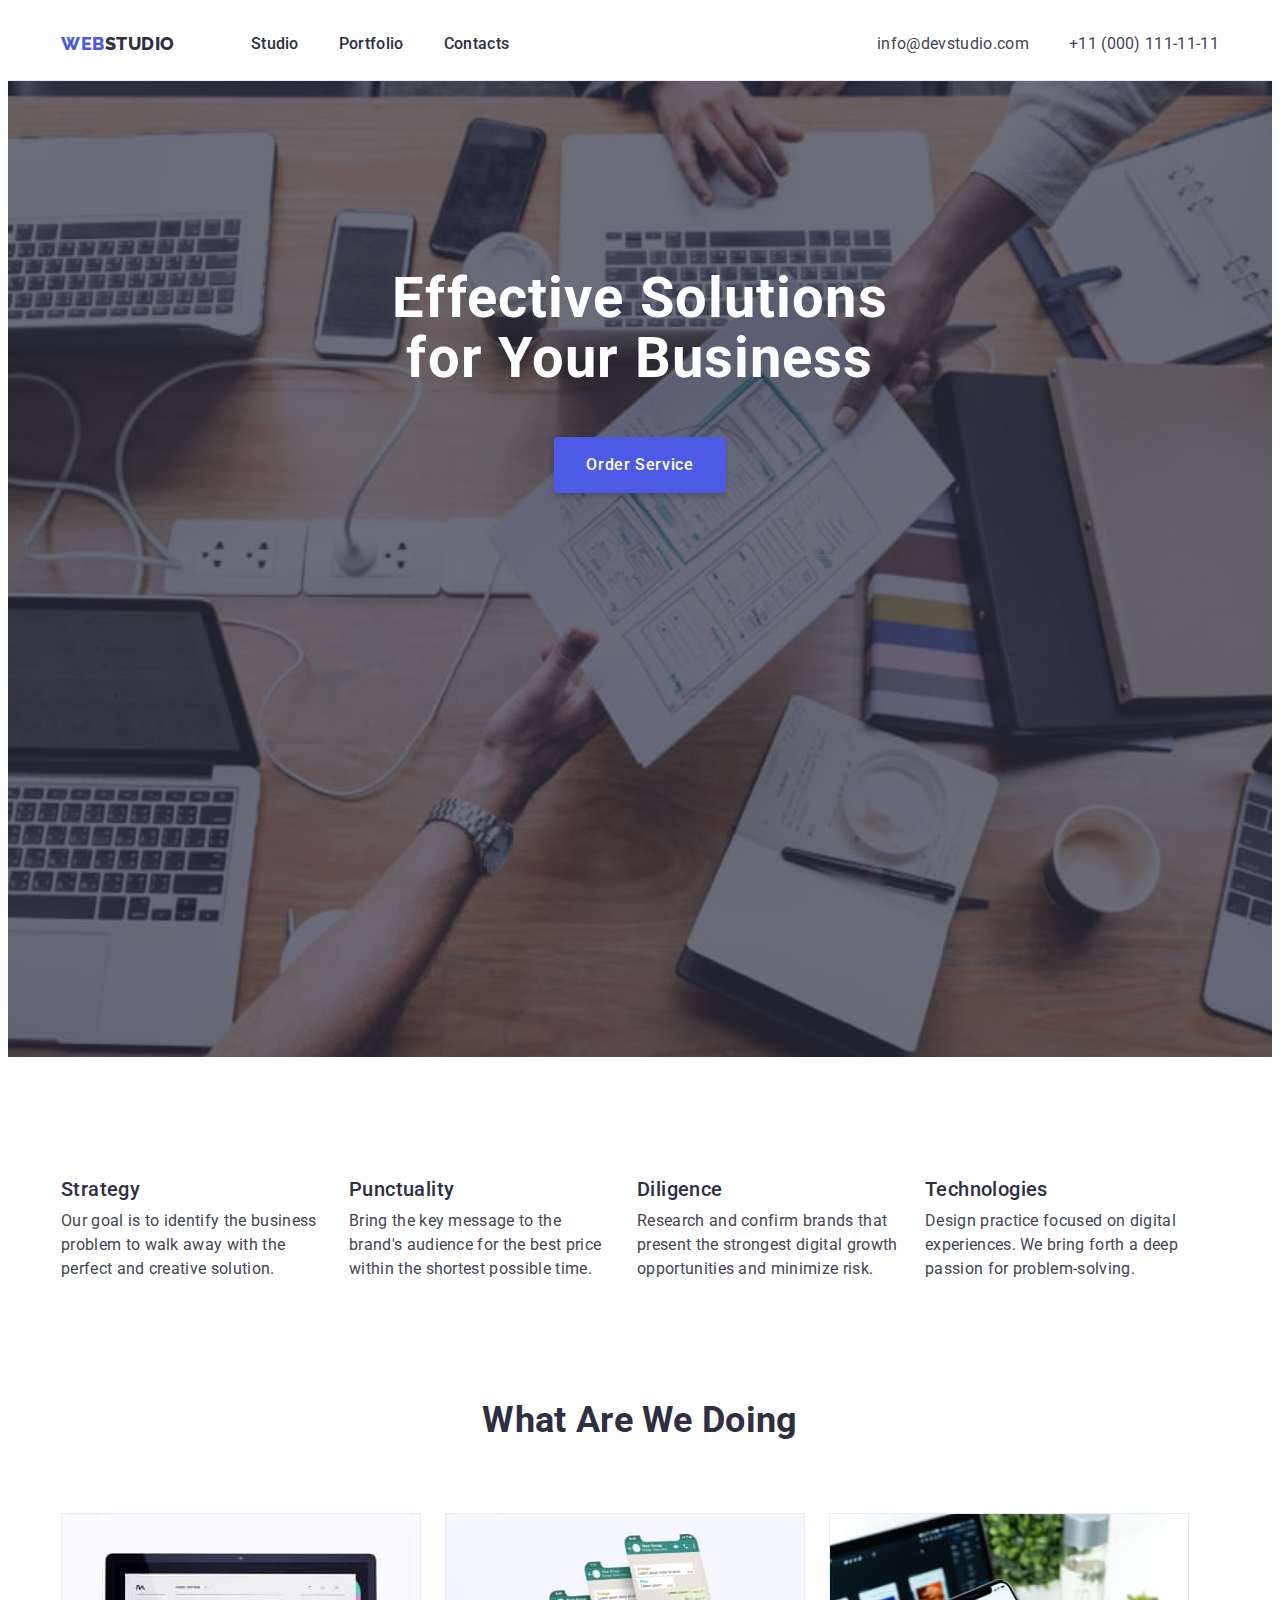
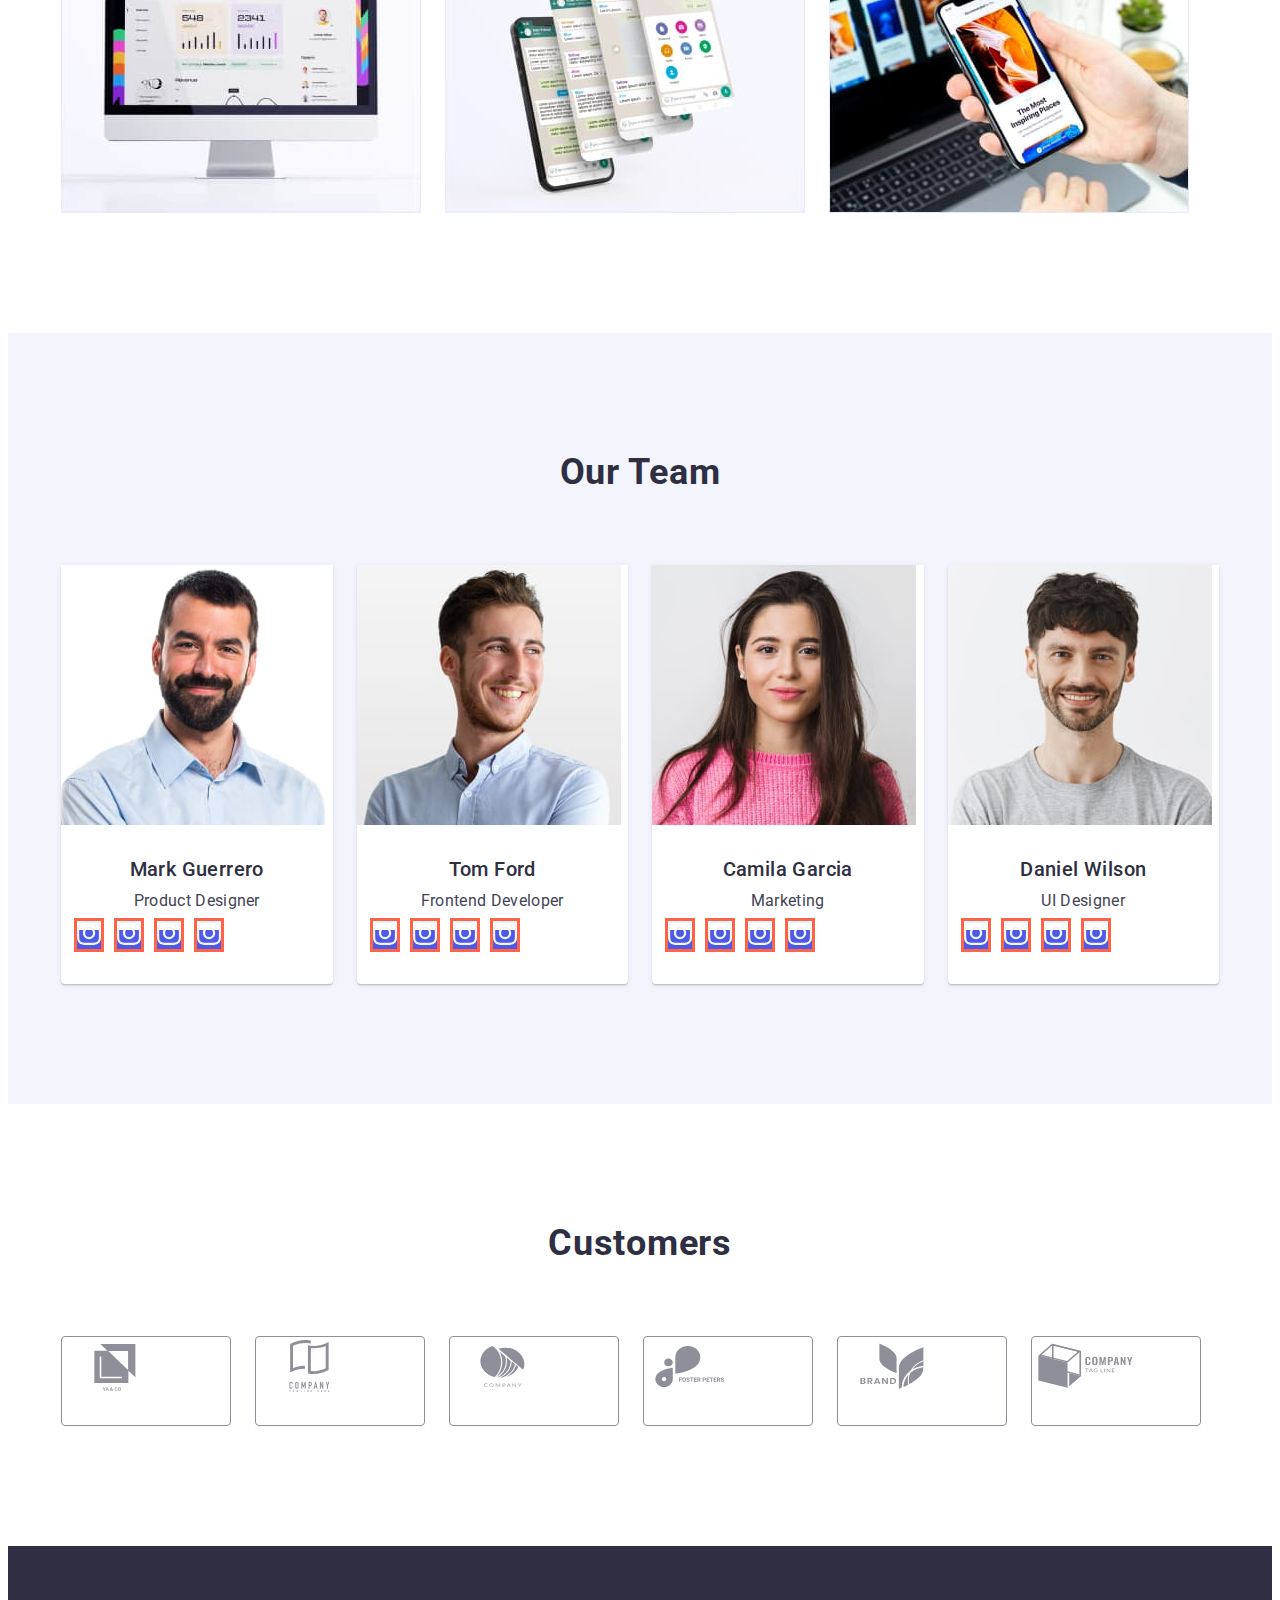
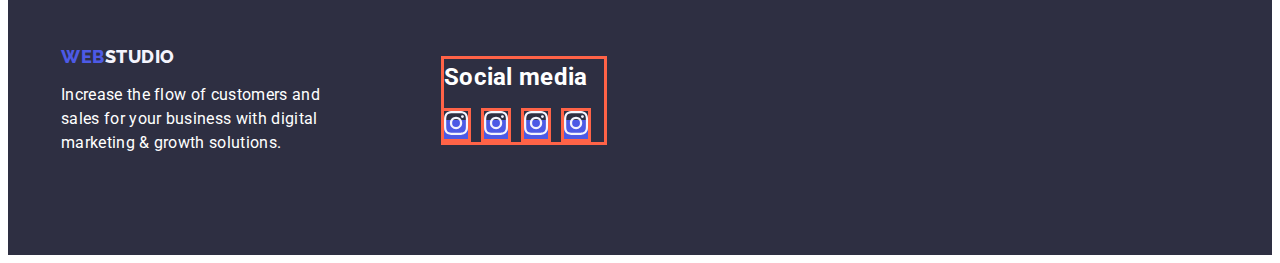
==== index.html @ b865b8b3 "customers section" ====
<!DOCTYPE html>
<html lang="en">

<head>
    <meta charset="UTF-8">
    <meta http-equiv="X-UA-Compatible" content="IE=edge">
    <meta name="viewport" content="width=device-width, initial-scale=1.0">
    <title>Document</title>
    <link href="https://fonts.googleapis.com" rel="preconnect" />
    <link href="https://fonts.gstatic.com" rel="preconnect" crossorigin />
    <link href="https://fonts.googleapis.com/css2?family=Raleway:wght@800&family=Roboto:wght@400;500;700&display=swap"
        rel="stylesheet" />
<link rel="stylesheet" href="https://cdnjs.cloudflare.com/ajax/libs/modern-normalize/1.1.0/modern-normalize.min.css"
    integrity="sha512-wpPYUAdjBVSE4KJnH1VR1HeZfpl1ub8YT/NKx4PuQ5NmX2tKuGu6U/JRp5y+Y8XG2tV+wKQpNHVUX03MfMFn9Q=="
    crossorigin="anonymous" referrerpolicy="no-referrer"/>
    <link rel="stylesheet" href="./css/styles.css">
</head>

<body>
    <!-- header -->
<header class="header">
       <div class="nav-container container">
        <nav class="header-nav">
        <a class="header-logo link" href="./index.html">Web<span class="header-logo-part">Studio</span></a>
    
        <ul class="list main-nav">
            <li class="main-nav-item"><a class="nav-item link" href="./index.html">Studio</a></li>
            <li class="main-nav-item"><a class="nav-item link" href="./portfolio.html">Portfolio</a></li>
            <li class="main-nav-item"><a class="nav-item link" href="">Contacts</a></li>
        </ul>
    </nav>
    <address class="contacts">
        <ul class="contacts-list list">
            <li class="contact-item"><a class="contacts-link link" href="mailto:info@devstudio.com">info@devstudio.com</a></li>
            <li class="contact-item"><a class="contacts-link link" href="tel:+110001111111">+11 (000) 111-11-11</a></li>
        </ul>
    </address>
    </div>
</header>
    <main>
        <!-- Hero section -->
        <section class="hero">
            <div class="container overlay">
                    <h1 class="hero-title">Effective Solutions for Your Business</h1>
                <button class="hero-btn" type="button">Order Service</button>
            </div>   
        </section>
        <!-- About us section -->
        <section class="info">
            <div class="container">
                <h2 class="hidden-title" hidden>About us</h2>
            <ul class="info-list list">
                <li class="info-item">
                    <h3 class="info-title">Strategy</h3>
                    <p class="info-text">Our goal is to identify the business problem to walk away with the perfect and creative
                        solution.
                    </p>
                </li>
                <li class="info-item">
                    <h3 class="info-title">Punctuality</h3>
                    <p class="info-text">Bring the key message to the brand's audience for the best price within the shortest
                        possible
                        time.</p>
                </li>
                <li class="info-item">
                    <h3 class="info-title">Diligence</h3>
                    <p class="info-text">Research and confirm brands that present the strongest digital growth opportunities and
                        minimize
                        risk.</p>
                </li>
                <li class="info-item">
                    <h3 class="info-title">Technologies</h3>
                    <p class="info-text">Design practice focused on digital experiences. We bring forth a deep passion for
                        problem-solving.</p>
                </li>
            </ul>
        </div>
        </section>
        <!-- Works section -->
        <section class="works">
            <div class="container">
            <h2 class="works-title">What are we doing</h2>
            <ul class="works-list list">
                <li class="works-img">
                    <img class="img" src="./images/photo1.jpg" alt="computer screen" width="360">
                </li>
                <li class="works-img">
                    <img class="img" src="./images/photo2.jpg" alt="phone screen" width="360">
                </li>
                <li class="works-img">
                    <img class="img" src="./images/photo3.jpg" alt="phone in the hand" width="360">
                </li>
            </ul>
        </div>
        </section>
        <!-- Team section -->
        <section class="team">
            <div class="container">
            <h2 class="team-title">Our Team</h2>
            <ul class="team-list list">
                <li class="team-item">
                        <img class="team-img img" src="./images/mark.jpg" alt="Mark Gurrero" width="264">
                    <div class="team-container"><h3 class="team-list-title">Mark Guerrero</h3>
                    <p class="team-text">Product Designer</p>
                    <ul class="social-list list">
                        <li>
                            <a class="social-media">
                                <svg class="social-media-icon">
                                    <use href="./images/icons.svg#icon-instagram"></use>
                                </svg>
                            </a>
                        </li>
                        <li>
                            <a class="social-media">
                                <svg class="social-media-icon">
                                    <use href="./images/icons.svg#icon-instagram"></use>
                                </svg>
                            </a>
                        </li>
                        <li>
                            <a class="social-media">
                                <svg class="social-media-icon">
                                    <use href="./images/icons.svg#icon-instagram"></use>
                                </svg>
                            </a>
                        </li>
                        <li>
                            <a class="social-media">
                                <svg class="social-media-icon">
                                    <use href="./images/icons.svg#icon-instagram"></use>
                                </svg>
                            </a>
                        </li>
                    
                    </ul>
                </div>
                </li>
                <li class="team-item">
                    <img class="team-img img" src="./images/tom.jpg" alt="Tom Ford" width="264">
                    <div class="team-container">
                        <h3 class="team-list-title">Tom Ford</h3>
                        <p class="team-text">Frontend Developer</p>
                        <ul class="social-list list">
                            <li>
                                <a class="social-media">
                                    <svg class="social-media-icon">
                                        <use href="./images/icons.svg#icon-instagram"></use>
                                    </svg>
                                </a>
                            </li>
                            <li>
                                <a class="social-media">
                                    <svg class="social-media-icon">
                                        <use href="./images/icons.svg#icon-instagram"></use>
                                    </svg>
                                </a>
                            </li>
                            <li>
                                <a class="social-media">
                                    <svg class="social-media-icon">
                                        <use href="./images/icons.svg#icon-instagram"></use>
                                    </svg>
                                </a>
                            </li>
                            <li>
                                <a class="social-media">
                                    <svg class="social-media-icon">
                                        <use href="./images/icons.svg#icon-instagram"></use>
                                    </svg>
                                </a>
                            </li>
                        
                        </ul>
                    </div>
                </li>
                <li class="team-item">
                    <img class="team-img img" src="./images/camila.jpg" alt="Camila Garcia" width="264">
                    <div class="team-container">
                        <h3 class="team-list-title">Camila Garcia</h3>
                        <p class="team-text">Marketing</p>
                    <ul class="social-list list">
                        <li>
                            <a class="social-media">
                                <svg class="social-media-icon">
                                    <use href="./images/icons.svg#icon-instagram"></use>
                                </svg>
                            </a>
                        </li>
                        <li>
                            <a class="social-media">
                                <svg class="social-media-icon">
                                    <use href="./images/icons.svg#icon-instagram"></use>
                                </svg>
                            </a>
                        </li>
                        <li>
                            <a class="social-media">
                                <svg class="social-media-icon">
                                    <use href="./images/icons.svg#icon-instagram"></use>
                                </svg>
                            </a>
                        </li>
                        <li>
                            <a class="social-media">
                                <svg class="social-media-icon">
                                    <use href="./images/icons.svg#icon-instagram"></use>
                                </svg>
                            </a>
                        </li>
                    
                    </ul>
                    </div>
                </li>
                <li class="team-item">
                    <img class="team-img img" src="./images/daniel.jpg" alt="Daniel Wilson" width="264">
                    <div class="team-container">
                        <h3 class="team-list-title">Daniel Wilson</h3>
                        <p class="team-text">UI Designer</p>
                        <ul class="social-list list">
                        <li>
                            <a class="social-media">
                                <svg class="social-media-icon">
                                    <use href="./images/icons.svg#icon-instagram"></use>
                                </svg>
                            </a>
                        </li>
                        <li>
                            <a class="social-media">
                                <svg class="social-media-icon">
                                    <use href="./images/icons.svg#icon-instagram"></use>
                                </svg>
                            </a>
                        </li>
                        <li>
                            <a class="social-media">
                                <svg class="social-media-icon">
                                    <use href="./images/icons.svg#icon-instagram"></use>
                                </svg>
                            </a>
                        </li>
                        <li>
                            <a class="social-media">
                                <svg class="social-media-icon">
                                    <use href="./images/icons.svg#icon-instagram"></use>
                                </svg>
                            </a>
                        </li>
                    
                    </ul>
                    </div>

                </li>
            </ul>
        </div>
        </section>
        <!-- Customers section -->
        <section>
            <div class="customers-container container">
                <h2 class="customers-title">Customers</h2>
                <ul class="customers list">
                    <li>
                        <a href="" class="customers-link">
                            <svg class="customers-icon">
                                <use href="./images/icons.svg#logo"></use>
                            </svg>
                        </a>
                    </li>
                    <li>
                        <a href="" class="customers-link">
                            <svg class="customers-icon">
                                <use href="./images/icons.svg#logo-one"></use>
                            </svg>
                        </a>
                    </li>
                    <li>
                        <a href="" class="customers-link">
                            <svg class="customers-icon">
                                <use href="./images/icons.svg#logo-two"></use>
                            </svg>
                        </a>
                    </li>
                    <li>
                        <a href="" class="customers-link">
                            <svg class="customers-icon">
                                <use href="./images/icons.svg#logo-three"></use>
                            </svg>
                        </a>
                    </li>
                    <li>
                        <a href="" class="customers-link">
                            <svg class="customers-icon">
                                <use href="./images/icons.svg#logo-four"></use>
                            </svg>
                        </a>
                    </li>
                    <li>
                        <a href="" class="customers-link last">
                            <svg class="customers-icon">
                                <use href="./images/icons.svg#logo-five"></use>
                            </svg>
                        </a>
                    </li>
                </ul>
            </div>
        </section>
    </main>
    <!-- Footer section -->
    <footer class="footnote">
        <div class="footer-container container">
            <div><a class="footer-logo link" href="./index.html">Web<span class="footer-logo-part">Studio</span></a>
            <p class="footnote-text">Increase the flow of customers and sales for your business with digital marketing &
                growth solutions.</p></div>
        <div class="xxx"><h2 class="media">Social media</h2>
        <ul class="social-list list">
            <li>
                <a class="social-media">
                    <svg class="social-media-icon">
                        <use href="./images/icons.svg#icon-instagram"></use>
                    </svg>
                </a>
            </li>
            <li>
                <a class="social-media">
                    <svg class="social-media-icon">
                        <use href="./images/icons.svg#icon-instagram"></use>
                    </svg>
                </a>
            </li>
            <li>
                <a class="social-media">
                    <svg class="social-media-icon">
                        <use href="./images/icons.svg#icon-instagram"></use>
                    </svg>
                </a>
            </li>
            <li>
                <a class="social-media">
                    <svg class="social-media-icon">
                        <use href="./images/icons.svg#icon-instagram"></use>
                    </svg>
                </a>
            </li>
        
        </ul></div>
        </div>
    </footer>
</body>

</html>
---- css/styles.css ----
:root {
    --background-color:#FFFFFF;
    --title-text-color:#2E2F42;
    --primary-text-color:#434455;
    --accent-color:#4D5AE5;
    --secondary-white-color:#F4F4FD;
    --third-white-color:#E5E5E5E5;
    --ocean-color: #404BBF;
--header-border-color: #e7e9fc;

}
body {
    color: var(--primary-text-color);
    background-color: var(--background-color);
    font-family: Roboto, sans-serif;
        font-weight: 400;
        font-size: 16px;
        line-height: 1.5;
        letter-spacing: 0.02em;
}
h1, h2, h3, h4, h5, h6, p {
    margin-top: 0;
    margin-bottom: 0;
}
.container {
    max-width: 1158px;
    padding-left: 15px;
    padding-right: 15px;
    margin-left: auto;
    margin-right: auto;
}
/* INDEX.HTML */
/* header */
.header {
    border-bottom: 1px solid var(--header-border-color);
}
.nav-container {
    display: flex;
}
.main-nav {
    display: flex;
}
.header-nav {
    display: flex;
    justify-content: flex-start;
    align-items: center;
}
.header-logo {
    margin-right: 76px;
    color: var(--accent-color);
    font-family: Raleway, sans-serif;
    font-weight: 800;
    font-size: 18px;
    line-height: 1.17;
    letter-spacing: 0.03em;
    text-transform: uppercase;
}
.link {
    text-decoration: none;
}
.header-logo-part {
    color: var(--title-text-color);
}
.list {
    list-style: none;
    padding: 0;
    margin: 0;
}
.main-nav-item:not(:last-child) {
    margin-right: 40px;
}

.nav-item {
    display: block;
    padding-top: 24px;
    padding-bottom: 24px;
    color: var(--title-text-color);
    font-weight: 500;
}
.nav-item:hover,
.nav-item:focus {
color: var(--ocean-color);
}
.contacts-list {
    display: flex;
    gap: 40px;
    
}
.contacts {
    margin-left: auto;
    font-style: normal;
}
.contacts-link {
    display: block;
    padding-top: 24px;
    padding-bottom: 24px;
    color: var(--primary-text-color);
}
.contacts-link:hover,
.contacts-link:focus {
    color: var(--ocean-color);
}
/* hero */
.hero {
    text-align: center;
    
}
.overlay {
    
    background-image:
    linear-gradient(rgba(46, 47, 66, 0.7), rgba(46, 47, 66, 0.7)),
    url(../images/people-office.jpg);
    background-size: cover;
    background-position: center;
    height: 600px;
    max-width: 1440px;
    margin-left: auto;
    margin-right: auto;
    padding-top: 188px;
    padding-bottom: 188px;
    background-repeat: no-repeat;
    background-color: #2E2F42;
}

.hero-title {
    max-width: 496px;
    margin-top: 0px;
    margin-bottom: 48px;
    margin-left: auto;
    margin-right: auto;
    
    color: var(--background-color);
    font-weight: 700;
        font-size: 56px;
        line-height: 1.07;
        letter-spacing: 0.02em;
}

.hero-btn {
box-shadow: 0px 4px 4px rgba(0, 0, 0, 0.15); 
   display: block;
   border: 1px solid transparent;
   min-width: 169px;
   height: 56px;
   border: none;
   border-radius: 4px;
    padding-top: 16px;
    padding-right: 32px;
    padding-bottom: 16px;
    padding-left: 32px;
    text-align: center;
    margin-left: auto;
    margin-right: auto;
   
    color: var(--background-color);
    background-color: var(--accent-color);
    font-family: Roboto, sans-serif;
    font-weight: 500;
    font-size:16px;
    line-height: 1.5;
    letter-spacing: 0.04em;
    cursor: pointer;
}
.hero-btn:hover,
.hero-btn:focus {
    background-color: var(--ocean-color);
}

/* about us */
.info {
    padding-top: 120px;
    padding-bottom: 120px;
}
.info-list {
    display: flex;
    gap: 24px;
}
info-item {
    width: ((100%-72px)/4);
}
.info-title {
    margin-bottom: 8px;
    color: var(--title-text-color);
    letter-spacing: 0.02em;
    font-weight: 500;
        font-size: 20px;
        line-height: 1.2;
}
.info-text {
    width: 264px;
}


/* works section */
.works {
    padding-bottom: 120px;
}
.works-title {
   margin-bottom: 72px;
   margin-top: 0;
    color:var(--title-text-color);
    font-weight: 700;
        font-size: 36px;
        line-height: 1.11;
        text-align: center;
        text-transform: capitalize;
}
.works-list {
display: flex;
}
.works-img {
    width: ((100%-48px)/3);
}
.works-img:not(:last-child) {
    margin-right: 24px;
}
/* Team */
.team {
    padding-top:120px;
    padding-bottom: 120px;
    background-color: var(--secondary-white-color);
}
.team-title {
    margin-top: 0;
    margin-bottom: 72px;
    color: var(--title-text-color);
    font-weight: 700;
        font-size: 36px;
        line-height: 1.11;
        text-align: center;
        text-transform: capitalize;
        letter-spacing: 0.02em;
}
.team-list {
    display: flex;
    gap: 24px;
}
.team-img {
    margin-right: 24px;
}
    .team-img:not(:last-child) {
    margin-right: 24px;
    }
.team-list-title {
    margin-bottom: 8px;
    color:var(--title-text-color);
    text-align: center;
    font-weight: 500;
        font-size: 20px;
        line-height: 1.2;
        letter-spacing: 0.02em;
}
.team-item {
    box-shadow: 0px 1px 6px rgba(46, 47, 66, 0.08), 0px 1px 1px rgba(46, 47, 66, 0.16), 0px 2px 1px rgba(46, 47, 66, 0.08);
    width: ((100%-72px)/4);
    border-radius: 0px 0px 4px 4px;
    background-color: var(--background-color);
}
.team-text {
    font-size: 16px;
    text-align: center;
    margin-bottom: 8px;
}
.team-container {
    padding-top: 32px;
    padding-bottom: 32px;
    padding-left: 16px;
    padding-right: 16px;
}
/* Customers */
.customers {
    display: flex;
}
.customers-container {
    padding-top: 120px;
    padding-bottom: 120px;
}
.customers-title {
    margin-left: auto;
    margin-right: auto;
    margin-bottom: 72px;
    font-weight: 700;
    font-size: 36px;
    line-height: 1.11;
    text-align: center;
    letter-spacing: 0.02em;
    text-transform: capitalize;
    color: var(--title-text-color);
}
.customers-link {
    display: inline-block;
    border: 1px solid #8E8F99;
    border-radius: 4px;
    width: 168px;
    height: 88px;
    margin-right: 24px;
    
}
.last {
    margin-right: 0;
}

.customers-icon {
    height: 56px;
    width: 104px;
}
/* Footer */
.footer-container {
    display: flex;
    align-items: center;
}
.social-list {
    display: flex;
}
.media {
    color: var(--background-color);
    font-weight: 500px;
    margin-bottom: 16px;
    
}
.xxx {
    outline: solid tomato;
}
.social-media {
    outline: solid tomato;
    margin-right: 16px;
    width: 40px;
    height: 40px;
    background-color: var(--accent-color);
}
.social-media-icon {
    width: 24px;
    height: 24px;
} 
.footnote {
    background-color: var(--title-text-color);
    padding-top: 100px;
    padding-bottom: 100px;
}

.footnote-text {
    width: 264px;
    color: var(--background-color);
   
}
.footer-logo-part {
    color:var(--secondary-white-color);
}

.footer-logo {
    display: inline-block;
    margin-bottom: 16px;
    margin-right: 269px;
    color: var(--accent-color);
    font-family: Raleway, sans-serif;
        font-weight: 800;
        font-size: 18px;
        line-height: 1.17;
        letter-spacing: 0.03em;
        text-transform: uppercase;
}
.footer-logo:hover,
.footer-logo:focus {
    color:var(--accent-color);
}

.link {
    text-decoration: none;
}
.img {
    display: block;
    max-width: 100%;
    height: auto;
}
/* PORTFOLIO */
.portfolio {
    padding-top: 96px;
    padding-bottom: 120px;
    background-color: var(--background-color);
    color: var(--title-text-color);
    font-family: Roboto, serif;
        font-weight: 500;
        font-size: 20px;
        line-height: 1.2;
        letter-spacing: 0.02em;
}

.portfolio-btn-list {
    display: flex;
    justify-content: center;
    gap: 24px;
    margin-bottom: 72px;
}
.portfolio-btn {
    padding: 12px 24px;
    border: 1px solid var(--header-border-color);
    border-radius: 4px;
    background-color: var(--secondary-white-color);
    color: var(--accent-color);
    font-family: Roboto, sans-serif;
    font-weight: 500;
        font-size: 16px;
        line-height: 1.5;
        display: flex;
        align-items: center;
        text-align: center;
        letter-spacing: 0.04em;
        cursor: pointer;
}
.portfolio-btn:hover,
.portfolio-btn:focus {
    box-shadow: 0px 3px 1px rgba(0, 0, 0, 0.1), 0px 2px 1px rgba(0, 0, 0, 0.08), 0px 2px 2px rgba(0, 0, 0, 0.12);
    border: 1px solid transparent;
    background-color: var(--ocean-color);
    color: var(--background-color);
}
.portfolio-list {
    display: flex;
    flex-wrap: wrap;
    align-items: center;
    row-gap: 48px;
    column-gap: 24px;
}
.flex-container {
    box-shadow: 0px 1px 6px rgba(46, 47, 66, 0.08), 0px 1px 1px rgba(46, 47, 66, 0.16), 0px 2px 1px rgba(46, 47, 66, 0.08);
    width: calc((100% - 48px) / 3);
}
.portfolio-container {
    padding: 32px 16px;
    border: 1px solid var(--header-border-color);
    border-top: none;
}
.portfolio-list-title {
    margin-bottom: 8px;
    font-weight: 500;
    font-size: 20px;
    letter-spacing: 0.02em;
    color: var(--title-text-color);
}
.portfolio-text {
    color: var(--primary-text-color);
    font-size: 16px;
    line-height: 1.5;
    letter-spacing: 0.02em;
}
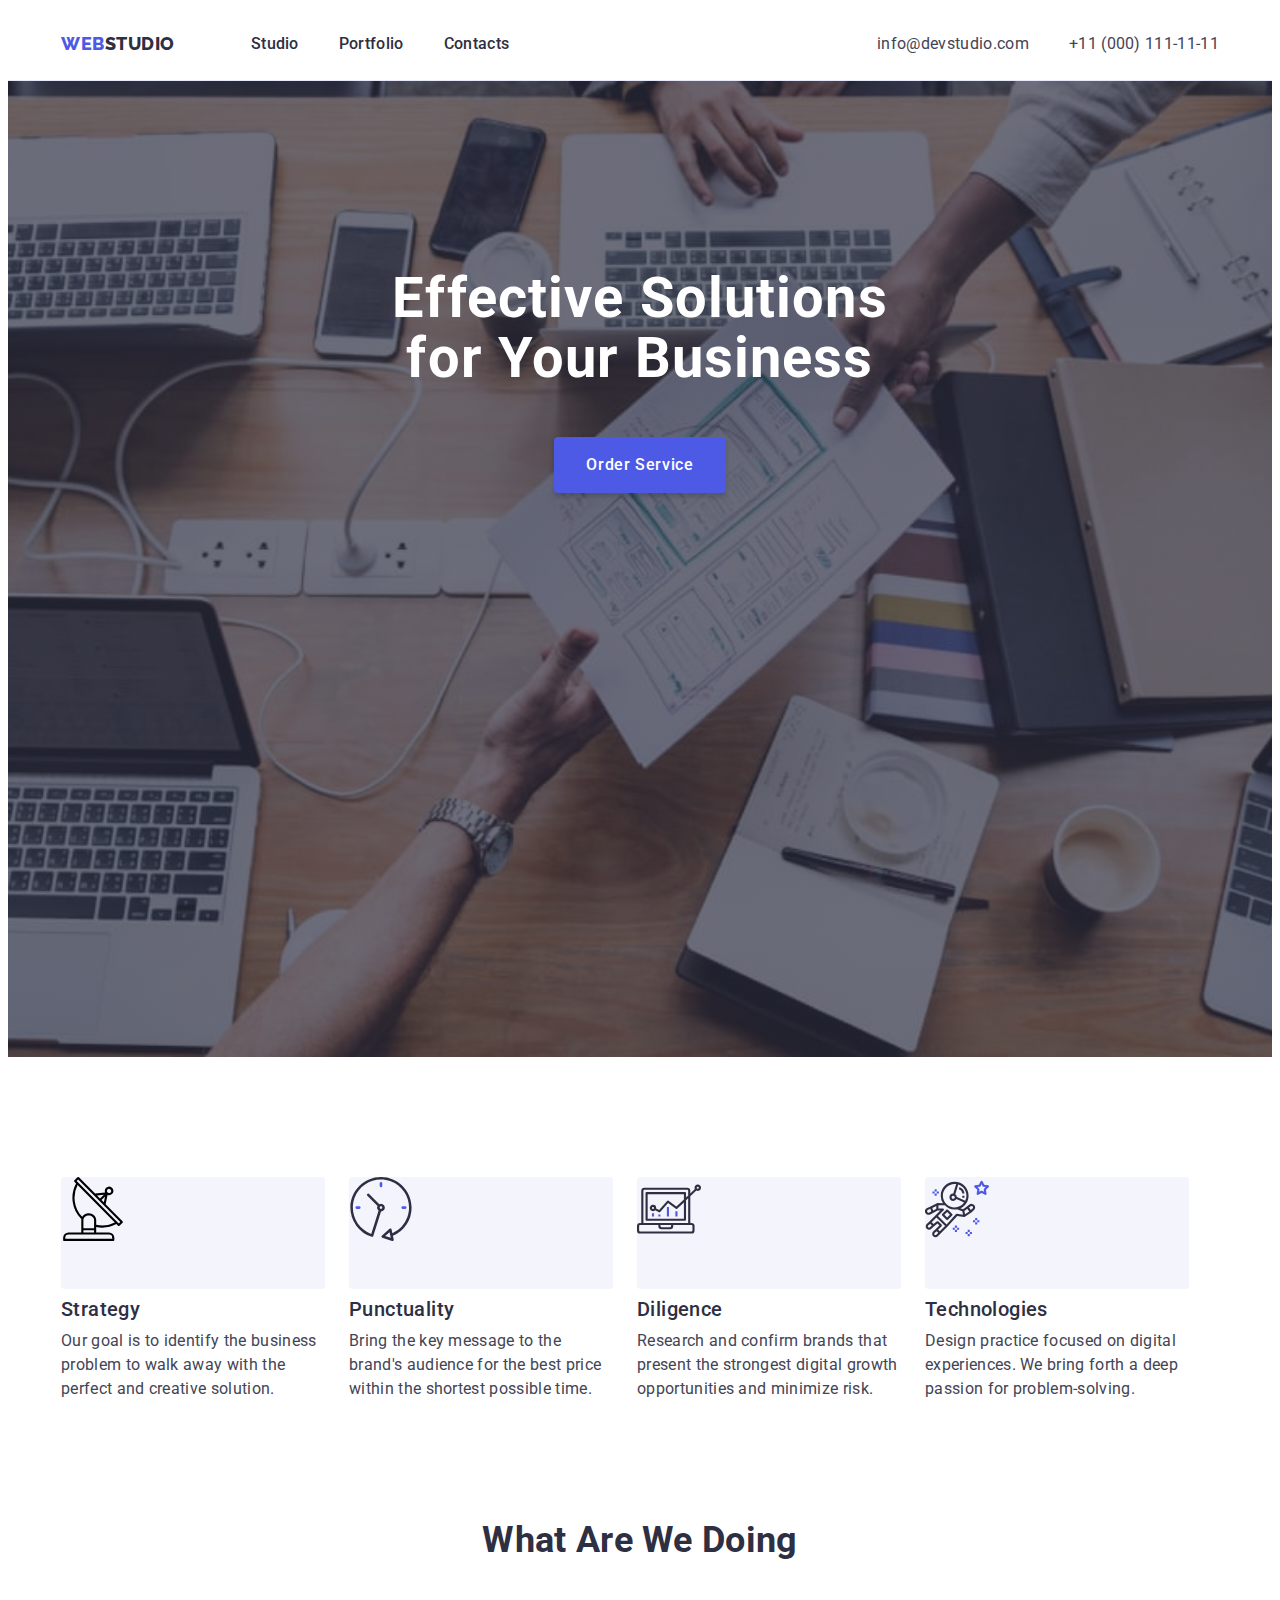
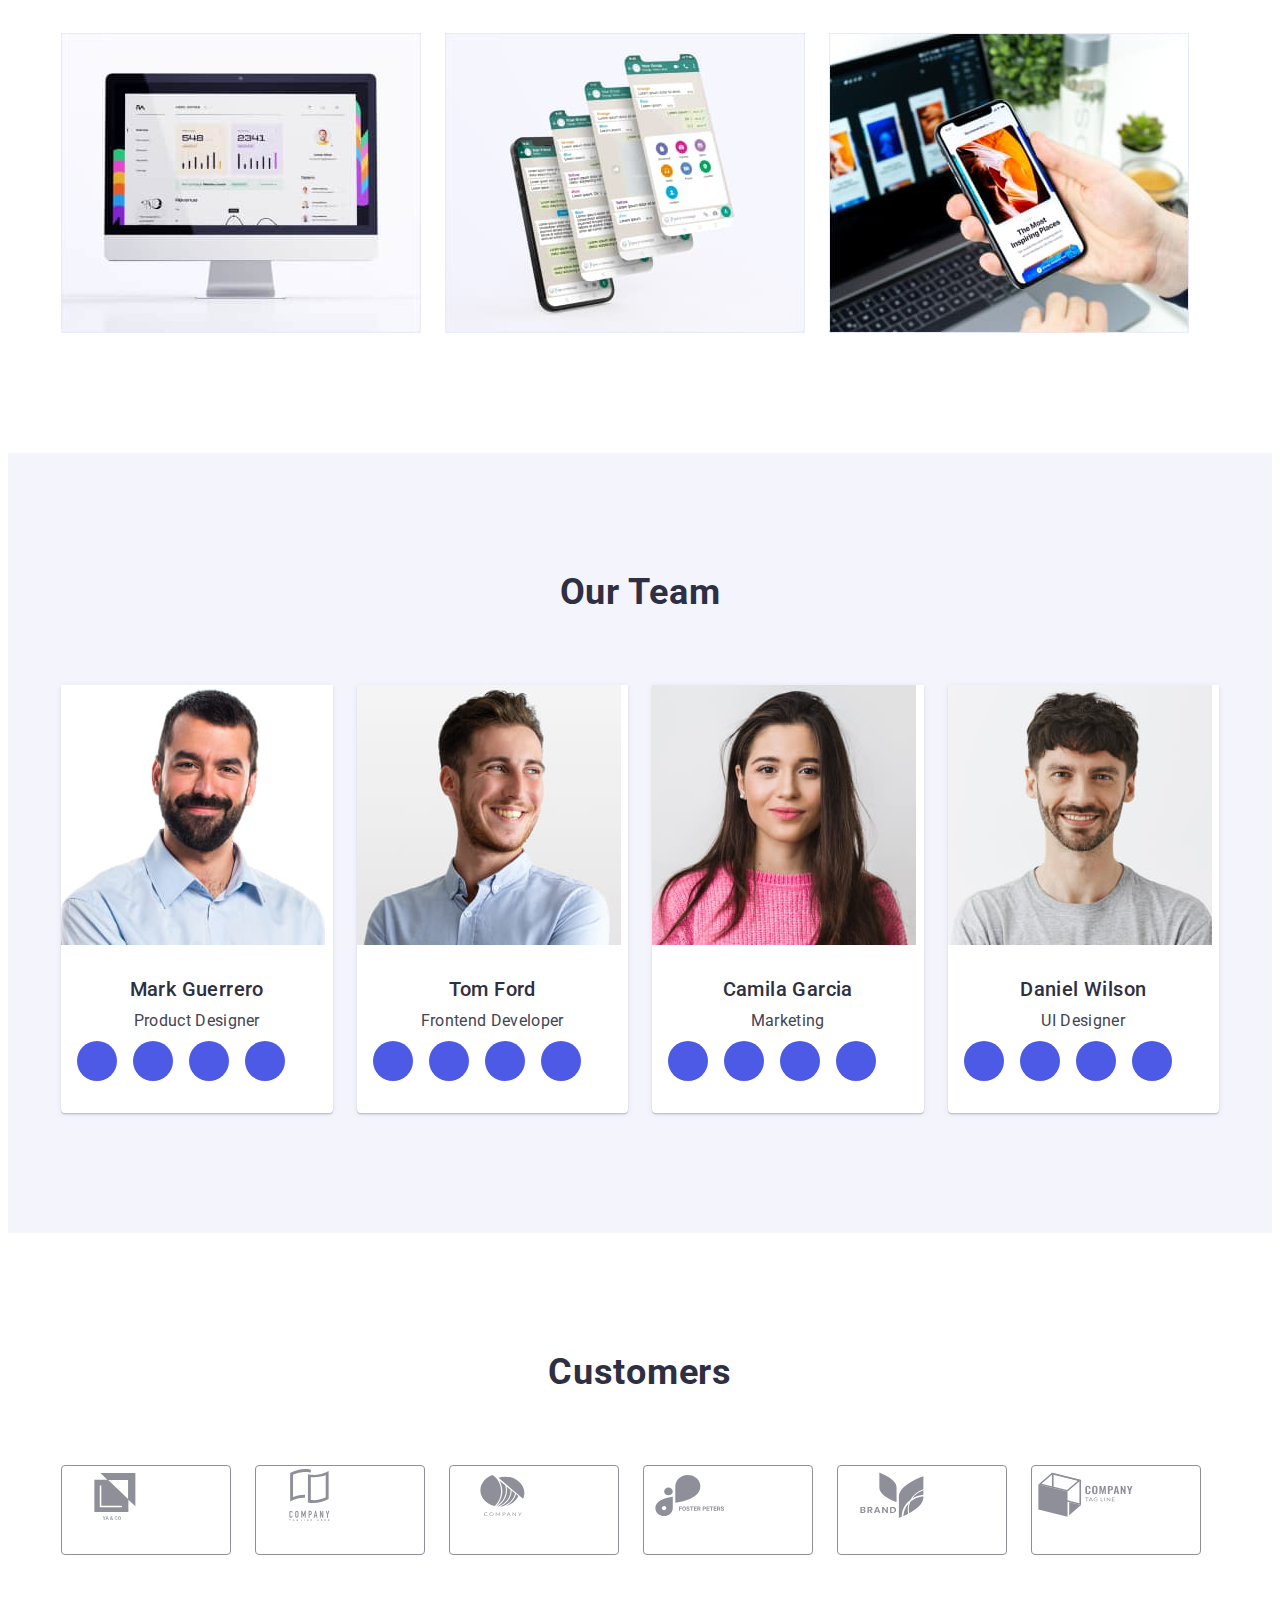
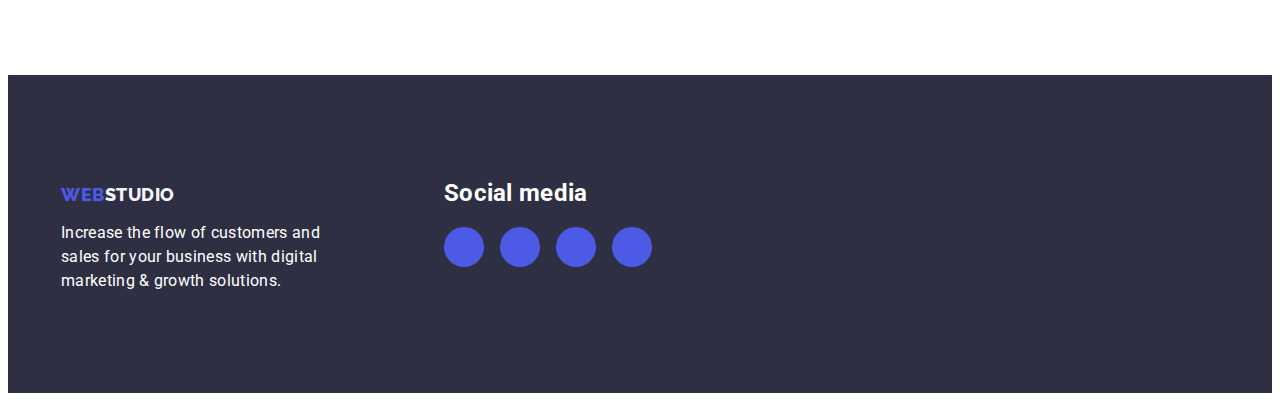
==== commit aa61dbfb: "customers" ====
--- a/index.html
+++ b/index.html
@@ -51,24 +51,44 @@
                 <h2 class="hidden-title" hidden>About us</h2>
             <ul class="info-list list">
                 <li class="info-item">
+                    <div class="aboutus-container">
+                        <svg class="aboutus-icon">
+                            <use href="./images/icons.svg#vector"></use>
+                        </svg>
+                    </div>
                     <h3 class="info-title">Strategy</h3>
                     <p class="info-text">Our goal is to identify the business problem to walk away with the perfect and creative
                         solution.
                     </p>
                 </li>
                 <li class="info-item">
+                    <div class="aboutus-container">
+                        <svg class="aboutus-icon">
+                            <use href="./images/icons.svg#clock"></use>
+                        </svg>
+                    </div>
                     <h3 class="info-title">Punctuality</h3>
                     <p class="info-text">Bring the key message to the brand's audience for the best price within the shortest
                         possible
                         time.</p>
                 </li>
                 <li class="info-item">
+                    <div class="aboutus-container">
+                        <svg class="aboutus-icon">
+                            <use href="./images/icons.svg#diagram"></use>
+                        </svg>
+                    </div>
                     <h3 class="info-title">Diligence</h3>
                     <p class="info-text">Research and confirm brands that present the strongest digital growth opportunities and
                         minimize
                         risk.</p>
                 </li>
                 <li class="info-item">
+                    <div class="aboutus-container">
+                        <svg class="aboutus-icon">
+                            <use href="./images/icons.svg#astronaut"></use>
+                        </svg>
+                    </div>
                     <h3 class="info-title">Technologies</h3>
                     <p class="info-text">Design practice focused on digital experiences. We bring forth a deep passion for
                         problem-solving.</p>
@@ -113,21 +133,21 @@
                         <li>
                             <a class="social-media">
                                 <svg class="social-media-icon">
-                                    <use href="./images/icons.svg#icon-instagram"></use>
+                                    <use href="./images/icons.svg#icon-twitter"></use>
                                 </svg>
                             </a>
                         </li>
                         <li>
                             <a class="social-media">
                                 <svg class="social-media-icon">
-                                    <use href="./images/icons.svg#icon-instagram"></use>
+                                    <use href="./images/icons.svg#icon-facebook"></use>
                                 </svg>
                             </a>
                         </li>
                         <li>
                             <a class="social-media">
                                 <svg class="social-media-icon">
-                                    <use href="./images/icons.svg#icon-instagram"></use>
+                                    <use href="./images/icons.svg#icon-linkedin"></use>
                                 </svg>
                             </a>
                         </li>
@@ -151,21 +171,21 @@
                             <li>
                                 <a class="social-media">
                                     <svg class="social-media-icon">
-                                        <use href="./images/icons.svg#icon-instagram"></use>
-                                    </svg>
-                                </a>
-                            </li>
-                            <li>
-                                <a class="social-media">
-                                    <svg class="social-media-icon">
-                                        <use href="./images/icons.svg#icon-instagram"></use>
-                                    </svg>
-                                </a>
-                            </li>
-                            <li>
-                                <a class="social-media">
-                                    <svg class="social-media-icon">
-                                        <use href="./images/icons.svg#icon-instagram"></use>
+                                        <use href="./images/icons.svg#icon-twitter"></use>
+                                    </svg>
+                                </a>
+                            </li>
+                            <li>
+                                <a class="social-media">
+                                    <svg class="social-media-icon">
+                                        <use href="./images/icons.svg#icon-facebook"></use>
+                                    </svg>
+                                </a>
+                            </li>
+                            <li>
+                                <a class="social-media">
+                                    <svg class="social-media-icon">
+                                        <use href="./images/icons.svg#icon-linkedin"></use>
                                     </svg>
                                 </a>
                             </li>
@@ -178,37 +198,38 @@
                     <div class="team-container">
                         <h3 class="team-list-title">Camila Garcia</h3>
                         <p class="team-text">Marketing</p>
-                    <ul class="social-list list">
-                        <li>
-                            <a class="social-media">
-                                <svg class="social-media-icon">
-                                    <use href="./images/icons.svg#icon-instagram"></use>
-                                </svg>
-                            </a>
-                        </li>
-                        <li>
-                            <a class="social-media">
-                                <svg class="social-media-icon">
-                                    <use href="./images/icons.svg#icon-instagram"></use>
-                                </svg>
-                            </a>
-                        </li>
-                        <li>
-                            <a class="social-media">
-                                <svg class="social-media-icon">
-                                    <use href="./images/icons.svg#icon-instagram"></use>
-                                </svg>
-                            </a>
-                        </li>
-                        <li>
-                            <a class="social-media">
-                                <svg class="social-media-icon">
-                                    <use href="./images/icons.svg#icon-instagram"></use>
-                                </svg>
-                            </a>
-                        </li>
-                    
-                    </ul>
+                        <ul class="social-list list">
+                            <li>
+                                <a class="social-media">
+                                    <svg class="social-media-icon">
+                                        <use href="./images/icons.svg#icon-instagram"></use>
+                                    </svg>
+                                </a>
+                            </li>
+                            <li>
+                                <a class="social-media">
+                                    <svg class="social-media-icon">
+                                        <use href="./images/icons.svg#icon-twitter"></use>
+                                    </svg>
+                                </a>
+                            </li>
+                            <li>
+                                <a class="social-media">
+                                    <svg class="social-media-icon">
+                                        <use href="./images/icons.svg#icon-facebook"></use>
+                                    </svg>
+                                </a>
+                            </li>
+                            <li>
+                                <a class="social-media">
+                                    <svg class="social-media-icon">
+                                        <use href="./images/icons.svg#icon-linkedin"></use>
+                                    </svg>
+                                </a>
+                            </li>
+                        
+                        </ul>
+                        
                     </div>
                 </li>
                 <li class="team-item">
@@ -217,36 +238,36 @@
                         <h3 class="team-list-title">Daniel Wilson</h3>
                         <p class="team-text">UI Designer</p>
                         <ul class="social-list list">
-                        <li>
-                            <a class="social-media">
-                                <svg class="social-media-icon">
-                                    <use href="./images/icons.svg#icon-instagram"></use>
-                                </svg>
-                            </a>
-                        </li>
-                        <li>
-                            <a class="social-media">
-                                <svg class="social-media-icon">
-                                    <use href="./images/icons.svg#icon-instagram"></use>
-                                </svg>
-                            </a>
-                        </li>
-                        <li>
-                            <a class="social-media">
-                                <svg class="social-media-icon">
-                                    <use href="./images/icons.svg#icon-instagram"></use>
-                                </svg>
-                            </a>
-                        </li>
-                        <li>
-                            <a class="social-media">
-                                <svg class="social-media-icon">
-                                    <use href="./images/icons.svg#icon-instagram"></use>
-                                </svg>
-                            </a>
-                        </li>
-                    
-                    </ul>
+                            <li>
+                                <a class="social-media">
+                                    <svg class="social-media-icon">
+                                        <use href="./images/icons.svg#icon-instagram"></use>
+                                    </svg>
+                                </a>
+                            </li>
+                            <li>
+                                <a class="social-media">
+                                    <svg class="social-media-icon">
+                                        <use href="./images/icons.svg#icon-twitter"></use>
+                                    </svg>
+                                </a>
+                            </li>
+                            <li>
+                                <a class="social-media">
+                                    <svg class="social-media-icon">
+                                        <use href="./images/icons.svg#icon-facebook"></use>
+                                    </svg>
+                                </a>
+                            </li>
+                            <li>
+                                <a class="social-media">
+                                    <svg class="social-media-icon">
+                                        <use href="./images/icons.svg#icon-linkedin"></use>
+                                    </svg>
+                                </a>
+                            </li>
+                        
+                        </ul>
                     </div>
 
                 </li>
@@ -310,33 +331,34 @@
             <div><a class="footer-logo link" href="./index.html">Web<span class="footer-logo-part">Studio</span></a>
             <p class="footnote-text">Increase the flow of customers and sales for your business with digital marketing &
                 growth solutions.</p></div>
-        <div class="xxx"><h2 class="media">Social media</h2>
+        <div>
+        <h2 class="media">Social media</h2>
         <ul class="social-list list">
-            <li>
+            <li class="social-media-item">
                 <a class="social-media">
                     <svg class="social-media-icon">
                         <use href="./images/icons.svg#icon-instagram"></use>
                     </svg>
                 </a>
             </li>
-            <li>
+            <li class="social-media-item">
                 <a class="social-media">
                     <svg class="social-media-icon">
-                        <use href="./images/icons.svg#icon-instagram"></use>
+                        <use href="./images/icons.svg#icon-twitter"></use>
                     </svg>
                 </a>
             </li>
-            <li>
+            <li class="social-media-item">
                 <a class="social-media">
                     <svg class="social-media-icon">
-                        <use href="./images/icons.svg#icon-instagram"></use>
+                        <use href="./images/icons.svg#icon-facebook"></use>
                     </svg>
                 </a>
             </li>
-            <li>
+            <li class="social-media-item">
                 <a class="social-media">
                     <svg class="social-media-icon">
-                        <use href="./images/icons.svg#icon-instagram"></use>
+                        <use href="./images/icons.svg#icon-linkedin"></use>
                     </svg>
                 </a>
             </li>
--- a/css/styles.css
+++ b/css/styles.css
@@ -175,6 +175,18 @@
     display: flex;
     gap: 24px;
 }
+.aboutus-container {
+    width: 264px;
+    height: 112px;
+    background-color: var(--secondary-white-color);
+    margin-bottom: 8px;
+    border-radius: 4px;
+}
+.aboutus-icon {
+    width: 64px;
+    height: 64px;
+}
+
 info-item {
     width: ((100%-72px)/4);
 }
@@ -307,7 +319,7 @@
 /* Footer */
 .footer-container {
     display: flex;
-    align-items: center;
+    align-items: baseline;
 }
 .social-list {
     display: flex;
@@ -318,19 +330,20 @@
     margin-bottom: 16px;
     
 }
-.xxx {
-    outline: solid tomato;
-}
 .social-media {
-    outline: solid tomato;
+    display: inline-block;
+    background-color: var(--accent-color);
+    color: var(--secondary-white-color);
+    border-radius: 50%;
     margin-right: 16px;
     width: 40px;
     height: 40px;
-    background-color: var(--accent-color);
+    
 }
 .social-media-icon {
     width: 24px;
     height: 24px;
+    fill: currentColor;
 } 
 .footnote {
     background-color: var(--title-text-color);
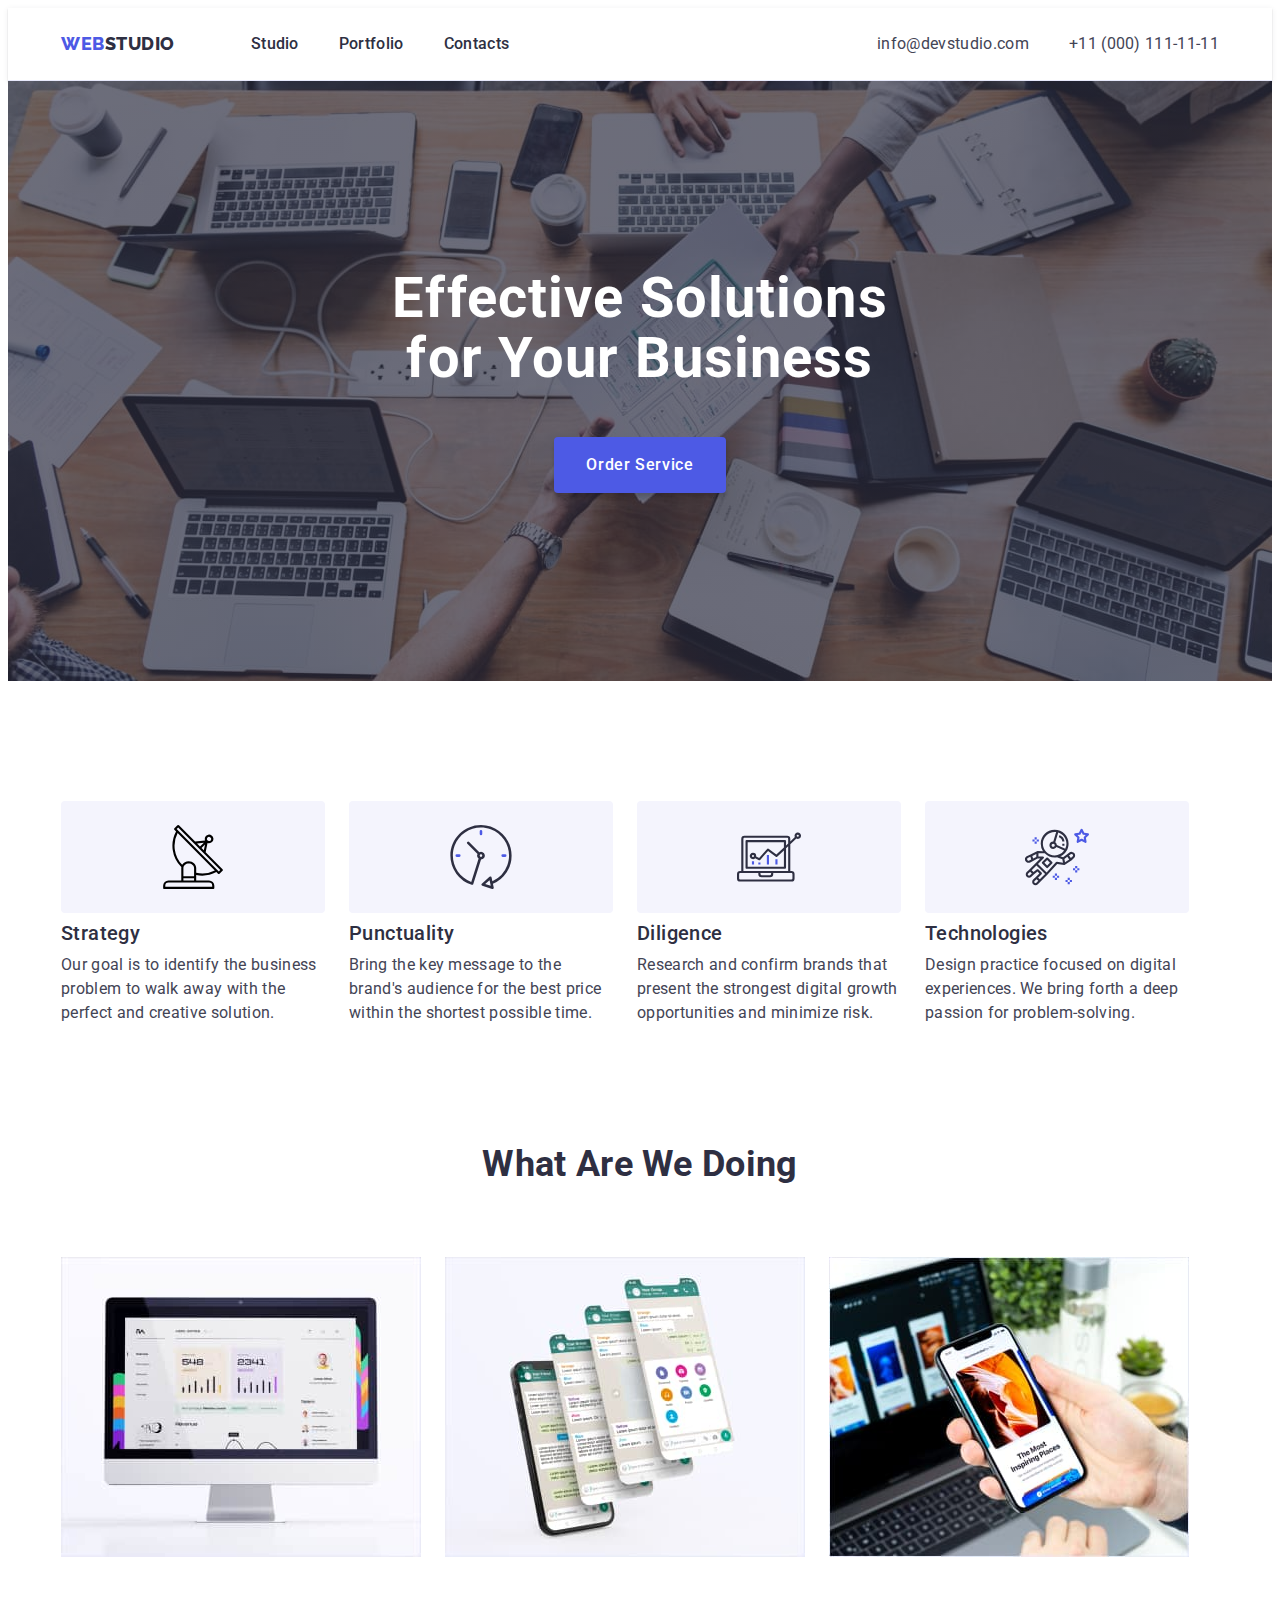
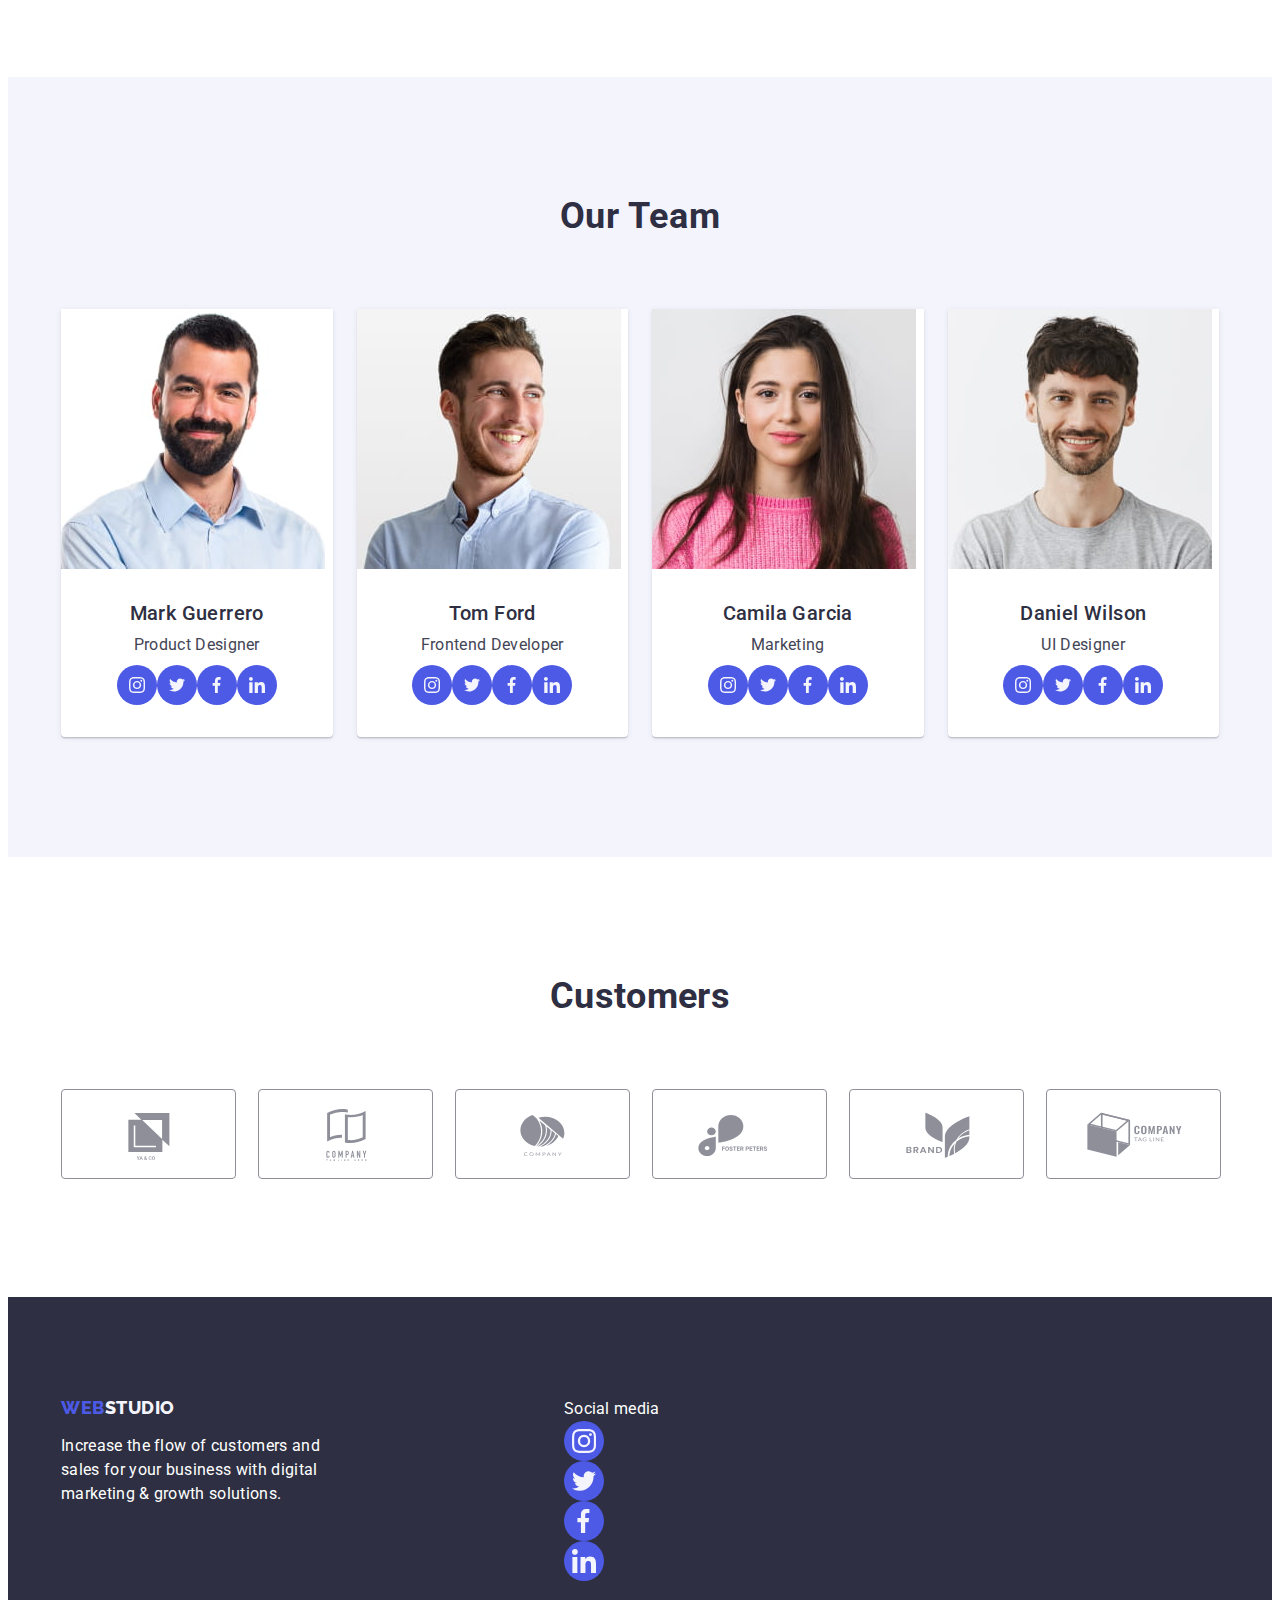
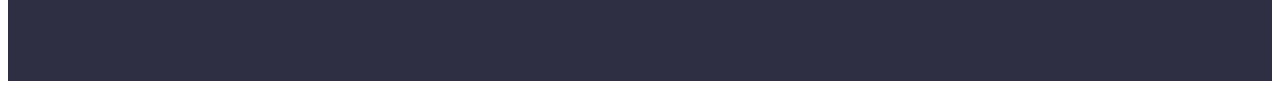
==== commit b98f15c7: "mistakes" ====
--- a/index.html
+++ b/index.html
@@ -52,7 +52,7 @@
             <ul class="info-list list">
                 <li class="info-item">
                     <div class="aboutus-container">
-                        <svg class="aboutus-icon">
+                        <svg class="aboutus-icon" width="64" height="64">
                             <use href="./images/icons.svg#vector"></use>
                         </svg>
                     </div>
@@ -63,7 +63,7 @@
                 </li>
                 <li class="info-item">
                     <div class="aboutus-container">
-                        <svg class="aboutus-icon">
+                        <svg class="aboutus-icon" width="64" height="64">
                             <use href="./images/icons.svg#clock"></use>
                         </svg>
                     </div>
@@ -74,7 +74,7 @@
                 </li>
                 <li class="info-item">
                     <div class="aboutus-container">
-                        <svg class="aboutus-icon">
+                        <svg class="aboutus-icon" width="64" height="64">
                             <use href="./images/icons.svg#diagram"></use>
                         </svg>
                     </div>
@@ -85,7 +85,7 @@
                 </li>
                 <li class="info-item">
                     <div class="aboutus-container">
-                        <svg class="aboutus-icon">
+                        <svg class="aboutus-icon" width="64" height="64">
                             <use href="./images/icons.svg#astronaut"></use>
                         </svg>
                     </div>
@@ -120,33 +120,34 @@
             <ul class="team-list list">
                 <li class="team-item">
                         <img class="team-img img" src="./images/mark.jpg" alt="Mark Gurrero" width="264">
-                    <div class="team-container"><h3 class="team-list-title">Mark Guerrero</h3>
+                    <div class="team-container">
+                    <h3 class="team-list-title">Mark Guerrero</h3>
                     <p class="team-text">Product Designer</p>
                     <ul class="social-list list">
-                        <li>
+                        <li class="social-media-item">
                             <a class="social-media">
-                                <svg class="social-media-icon">
+                                <svg class="social-media-icon" width="16" height="16">
                                     <use href="./images/icons.svg#icon-instagram"></use>
                                 </svg>
                             </a>
                         </li>
-                        <li>
+                        <li class="social-media-item">
                             <a class="social-media">
-                                <svg class="social-media-icon">
+                                <svg class="social-media-icon" width="16" height="16">
                                     <use href="./images/icons.svg#icon-twitter"></use>
                                 </svg>
                             </a>
                         </li>
-                        <li>
+                        <li class="social-media-item">
                             <a class="social-media">
-                                <svg class="social-media-icon">
+                                <svg class="social-media-icon" width="16" height="16">
                                     <use href="./images/icons.svg#icon-facebook"></use>
                                 </svg>
                             </a>
                         </li>
-                        <li>
+                        <li class="social-media-item">
                             <a class="social-media">
-                                <svg class="social-media-icon">
+                                <svg class="social-media-icon" width="16" height="16">
                                     <use href="./images/icons.svg#icon-linkedin"></use>
                                 </svg>
                             </a>
@@ -161,30 +162,30 @@
                         <h3 class="team-list-title">Tom Ford</h3>
                         <p class="team-text">Frontend Developer</p>
                         <ul class="social-list list">
-                            <li>
-                                <a class="social-media">
-                                    <svg class="social-media-icon">
+                            <li class="social-media-item">
+                                <a class="social-media">
+                                    <svg class="social-media-icon" width="16" height="16">
                                         <use href="./images/icons.svg#icon-instagram"></use>
                                     </svg>
                                 </a>
                             </li>
-                            <li>
-                                <a class="social-media">
-                                    <svg class="social-media-icon">
+                            <li class="social-media-item">
+                                <a class="social-media">
+                                    <svg class="social-media-icon" width="16" height="16">
                                         <use href="./images/icons.svg#icon-twitter"></use>
                                     </svg>
                                 </a>
                             </li>
-                            <li>
-                                <a class="social-media">
-                                    <svg class="social-media-icon">
+                            <li class="social-media-item">
+                                <a class="social-media">
+                                    <svg class="social-media-icon" width="16" height="16">
                                         <use href="./images/icons.svg#icon-facebook"></use>
                                     </svg>
                                 </a>
                             </li>
-                            <li>
-                                <a class="social-media">
-                                    <svg class="social-media-icon">
+                            <li class="social-media-item">
+                                <a class="social-media">
+                                    <svg class="social-media-icon" width="16" height="16">
                                         <use href="./images/icons.svg#icon-linkedin"></use>
                                     </svg>
                                 </a>
@@ -199,30 +200,30 @@
                         <h3 class="team-list-title">Camila Garcia</h3>
                         <p class="team-text">Marketing</p>
                         <ul class="social-list list">
-                            <li>
-                                <a class="social-media">
-                                    <svg class="social-media-icon">
+                            <li class="social-media-item">
+                                <a class="social-media">
+                                    <svg class="social-media-icon" width="16" height="16">
                                         <use href="./images/icons.svg#icon-instagram"></use>
                                     </svg>
                                 </a>
                             </li>
-                            <li>
-                                <a class="social-media">
-                                    <svg class="social-media-icon">
+                            <li class="social-media-item">
+                                <a class="social-media">
+                                    <svg class="social-media-icon" width="16" height="16">
                                         <use href="./images/icons.svg#icon-twitter"></use>
                                     </svg>
                                 </a>
                             </li>
-                            <li>
-                                <a class="social-media">
-                                    <svg class="social-media-icon">
+                            <li class="social-media-item">
+                                <a class="social-media">
+                                    <svg class="social-media-icon" width="16" height="16">
                                         <use href="./images/icons.svg#icon-facebook"></use>
                                     </svg>
                                 </a>
                             </li>
-                            <li>
-                                <a class="social-media">
-                                    <svg class="social-media-icon">
+                            <li class="social-media-item">
+                                <a class="social-media">
+                                    <svg class="social-media-icon" width="16" height="16">
                                         <use href="./images/icons.svg#icon-linkedin"></use>
                                     </svg>
                                 </a>
@@ -238,30 +239,30 @@
                         <h3 class="team-list-title">Daniel Wilson</h3>
                         <p class="team-text">UI Designer</p>
                         <ul class="social-list list">
-                            <li>
-                                <a class="social-media">
-                                    <svg class="social-media-icon">
+                            <li class="social-media-item">
+                                <a class="social-media">
+                                    <svg class="social-media-icon" width="16" height="16">
                                         <use href="./images/icons.svg#icon-instagram"></use>
                                     </svg>
                                 </a>
                             </li>
-                            <li>
-                                <a class="social-media">
-                                    <svg class="social-media-icon">
+                            <li class="social-media-item">
+                                <a class="social-media">
+                                    <svg class="social-media-icon" width="16" height="16">
                                         <use href="./images/icons.svg#icon-twitter"></use>
                                     </svg>
                                 </a>
                             </li>
-                            <li>
-                                <a class="social-media">
-                                    <svg class="social-media-icon">
+                            <li class="social-media-item">
+                                <a class="social-media">
+                                    <svg class="social-media-icon" width="16" height="16">
                                         <use href="./images/icons.svg#icon-facebook"></use>
                                     </svg>
                                 </a>
                             </li>
-                            <li>
-                                <a class="social-media">
-                                    <svg class="social-media-icon">
+                            <li class="social-media-item">
+                                <a class="social-media">
+                                    <svg class="social-media-icon" width="16" height="16">
                                         <use href="./images/icons.svg#icon-linkedin"></use>
                                     </svg>
                                 </a>
@@ -275,48 +276,48 @@
         </div>
         </section>
         <!-- Customers section -->
-        <section>
-            <div class="customers-container container">
+        <section class="customers">
+            <div class="container">
                 <h2 class="customers-title">Customers</h2>
-                <ul class="customers list">
-                    <li>
-                        <a href="" class="customers-link">
-                            <svg class="customers-icon">
+                <ul class="customers-list list">
+                    <li class="customers-item">
+                        <a href="" class="customers-link">
+                            <svg class="customers-icon" width="104" height="56">
                                 <use href="./images/icons.svg#logo"></use>
                             </svg>
                         </a>
                     </li>
-                    <li>
-                        <a href="" class="customers-link">
-                            <svg class="customers-icon">
+                    <li class="customers-item">
+                        <a href="" class="customers-link">
+                            <svg class="customers-icon" width="104" height="56">
                                 <use href="./images/icons.svg#logo-one"></use>
                             </svg>
                         </a>
                     </li>
-                    <li>
-                        <a href="" class="customers-link">
-                            <svg class="customers-icon">
+                    <li class="customers-item">
+                        <a href="" class="customers-link">
+                            <svg class="customers-icon" width="104" height="56">
                                 <use href="./images/icons.svg#logo-two"></use>
                             </svg>
                         </a>
                     </li>
-                    <li>
-                        <a href="" class="customers-link">
-                            <svg class="customers-icon">
+                    <li class="customers-item">
+                        <a href="" class="customers-link">
+                            <svg class="customers-icon" width="104" height="56">
                                 <use href="./images/icons.svg#logo-three"></use>
                             </svg>
                         </a>
                     </li>
-                    <li>
-                        <a href="" class="customers-link">
-                            <svg class="customers-icon">
+                    <li class="customers-item">
+                        <a href="" class="customers-link">
+                            <svg class="customers-icon" width="104" height="56">
                                 <use href="./images/icons.svg#logo-four"></use>
                             </svg>
                         </a>
                     </li>
-                    <li>
+                    <li class="customers-item">
                         <a href="" class="customers-link last">
-                            <svg class="customers-icon">
+                            <svg class="customers-icon" width="104" height="56">
                                 <use href="./images/icons.svg#logo-five"></use>
                             </svg>
                         </a>
@@ -328,36 +329,37 @@
     <!-- Footer section -->
     <footer class="footnote">
         <div class="footer-container container">
-            <div><a class="footer-logo link" href="./index.html">Web<span class="footer-logo-part">Studio</span></a>
+            <div>
+            <a class="footer-logo link" href="./index.html">Web<span class="footer-logo-part">Studio</span></a>
             <p class="footnote-text">Increase the flow of customers and sales for your business with digital marketing &
                 growth solutions.</p></div>
         <div>
-        <h2 class="media">Social media</h2>
-        <ul class="social-list list">
+        <p class="media">Social media</p>
+        <ul class="footer-social-list list">
             <li class="social-media-item">
                 <a class="social-media">
-                    <svg class="social-media-icon">
+                    <svg class="social-media-icon" width="24" height="24">
                         <use href="./images/icons.svg#icon-instagram"></use>
                     </svg>
                 </a>
             </li>
             <li class="social-media-item">
                 <a class="social-media">
-                    <svg class="social-media-icon">
+                    <svg class="social-media-icon" width="24" height="24">
                         <use href="./images/icons.svg#icon-twitter"></use>
                     </svg>
                 </a>
             </li>
             <li class="social-media-item">
                 <a class="social-media">
-                    <svg class="social-media-icon">
+                    <svg class="social-media-icon" width="24" height="24">
                         <use href="./images/icons.svg#icon-facebook"></use>
                     </svg>
                 </a>
             </li>
             <li class="social-media-item">
                 <a class="social-media">
-                    <svg class="social-media-icon">
+                    <svg class="social-media-icon" width="24" height="24">
                         <use href="./images/icons.svg#icon-linkedin"></use>
                     </svg>
                 </a>
--- a/css/styles.css
+++ b/css/styles.css
@@ -7,6 +7,7 @@
     --third-white-color:#E5E5E5E5;
     --ocean-color: #404BBF;
 --header-border-color: #e7e9fc;
+--customers-link-color: #8E8F99; 
 
 }
 body {
@@ -33,6 +34,9 @@
 /* header */
 .header {
     border-bottom: 1px solid var(--header-border-color);
+    box-shadow: 0px 2px 1px rgba(46, 47, 66, 0.08),
+        0px 1px 1px rgba(46, 47, 66, 0.16),
+        0px 1px 6px rgba(46, 47, 66, 0.08);
 }
 .nav-container {
     display: flex;
@@ -103,23 +107,20 @@
 /* hero */
 .hero {
     text-align: center;
+    background-image: linear-gradient(rgba(46, 47, 66, 0.7), rgba(46, 47, 66, 0.7)), url(../images/people-office.jpg);
+        background-size: cover;
+        background-position: center;
+        max-width: 1440px;
+        height: 600px;
+        background-repeat: no-repeat;
+        background-color: #2E2F42;
+        margin-left: auto;
+        margin-right: auto;
     
 }
 .overlay {
-    
-    background-image:
-    linear-gradient(rgba(46, 47, 66, 0.7), rgba(46, 47, 66, 0.7)),
-    url(../images/people-office.jpg);
-    background-size: cover;
-    background-position: center;
-    height: 600px;
-    max-width: 1440px;
-    margin-left: auto;
-    margin-right: auto;
     padding-top: 188px;
     padding-bottom: 188px;
-    background-repeat: no-repeat;
-    background-color: #2E2F42;
 }
 
 .hero-title {
@@ -176,15 +177,14 @@
     gap: 24px;
 }
 .aboutus-container {
+    display: flex;
+    align-items: center;
+    justify-content: center;
     width: 264px;
     height: 112px;
     background-color: var(--secondary-white-color);
     margin-bottom: 8px;
     border-radius: 4px;
-}
-.aboutus-icon {
-    width: 64px;
-    height: 64px;
 }
 
 info-item {
@@ -276,18 +276,18 @@
 .team-container {
     padding-top: 32px;
     padding-bottom: 32px;
-    padding-left: 16px;
-    padding-right: 16px;
 }
 /* Customers */
+.customers-list {
+    display: flex;
+    gap: 24px;
+}
 .customers {
-    display: flex;
-}
-.customers-container {
     padding-top: 120px;
     padding-bottom: 120px;
 }
 .customers-title {
+    line-height: 1.1;
     margin-left: auto;
     margin-right: auto;
     margin-bottom: 72px;
@@ -295,18 +295,27 @@
     font-size: 36px;
     line-height: 1.11;
     text-align: center;
-    letter-spacing: 0.02em;
     text-transform: capitalize;
     color: var(--title-text-color);
 }
+.customers-item {
+    width: calc((100% - 120px) / 6);
+    height: 88px;
+}
 .customers-link {
-    display: inline-block;
+    display: flex;
+    align-items: center;
+    justify-content: center;
     border: 1px solid #8E8F99;
     border-radius: 4px;
-    width: 168px;
-    height: 88px;
-    margin-right: 24px;
-    
+    width: 100%;
+    height: 100%;
+    color: var(--customers-link-color);
+}
+.customers-link:hover,
+.customers-link:focus {
+    border-color: var(--ocean-color);
+    color: var(--ocean-color);
 }
 .last {
     margin-right: 0;
@@ -315,34 +324,48 @@
 .customers-icon {
     height: 56px;
     width: 104px;
+    fill: currentColor;
 }
 /* Footer */
 .footer-container {
     display: flex;
     align-items: baseline;
+    gap: 120px;
 }
 .social-list {
     display: flex;
+    justify-content: center;
+    align-items: center;
 }
 .media {
     color: var(--background-color);
     font-weight: 500px;
-    margin-bottom: 16px;
     
 }
+.footer-social-list {
+    gap: 16px;
+}
 .social-media {
-    display: inline-block;
+    display: flex;
+    align-items: center;
+    justify-content: center;
     background-color: var(--accent-color);
     color: var(--secondary-white-color);
     border-radius: 50%;
-    margin-right: 16px;
+    width: 100%;
+    height: 100%;
+    cursor: pointer;
+    
+}
+.social-media:hover,
+.social-media:focus {
+    background-color: var(--ocean-color);
+}
+.social-media-item {
     width: 40px;
     height: 40px;
-    
 }
 .social-media-icon {
-    width: 24px;
-    height: 24px;
     fill: currentColor;
 } 
 .footnote {
@@ -434,6 +457,15 @@
     row-gap: 48px;
     column-gap: 24px;
 }
+.portfolio-link {
+    display: block;
+}
+.portfolio-link:hover,
+.portfolio-link:focus {
+box-shadow: 0px 1px 6px rgba(46, 47, 66, 0.08),
+    0px 1px 1px rgba(46, 47, 66, 0.16),
+    0px 2px 1px rgba(46, 47, 66, 0.08);
+}
 .flex-container {
     box-shadow: 0px 1px 6px rgba(46, 47, 66, 0.08), 0px 1px 1px rgba(46, 47, 66, 0.16), 0px 2px 1px rgba(46, 47, 66, 0.08);
     width: calc((100% - 48px) / 3);
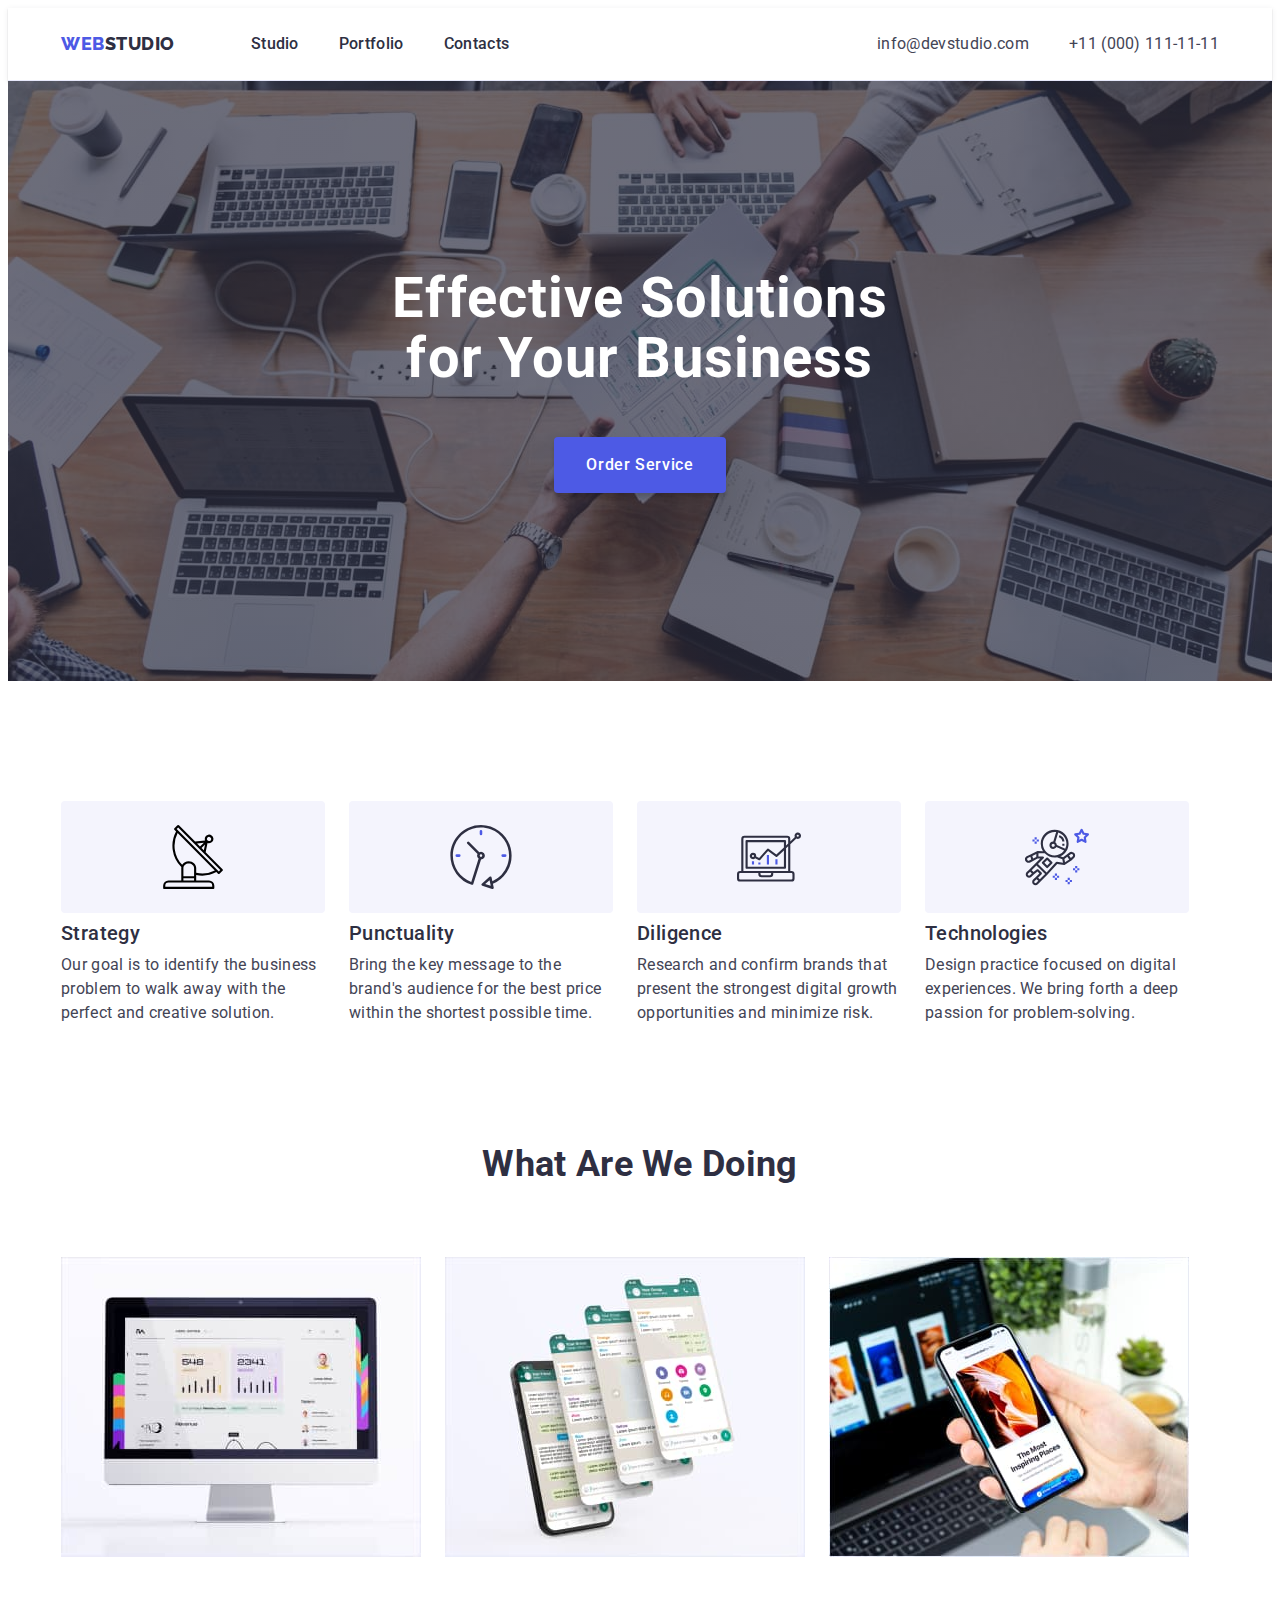
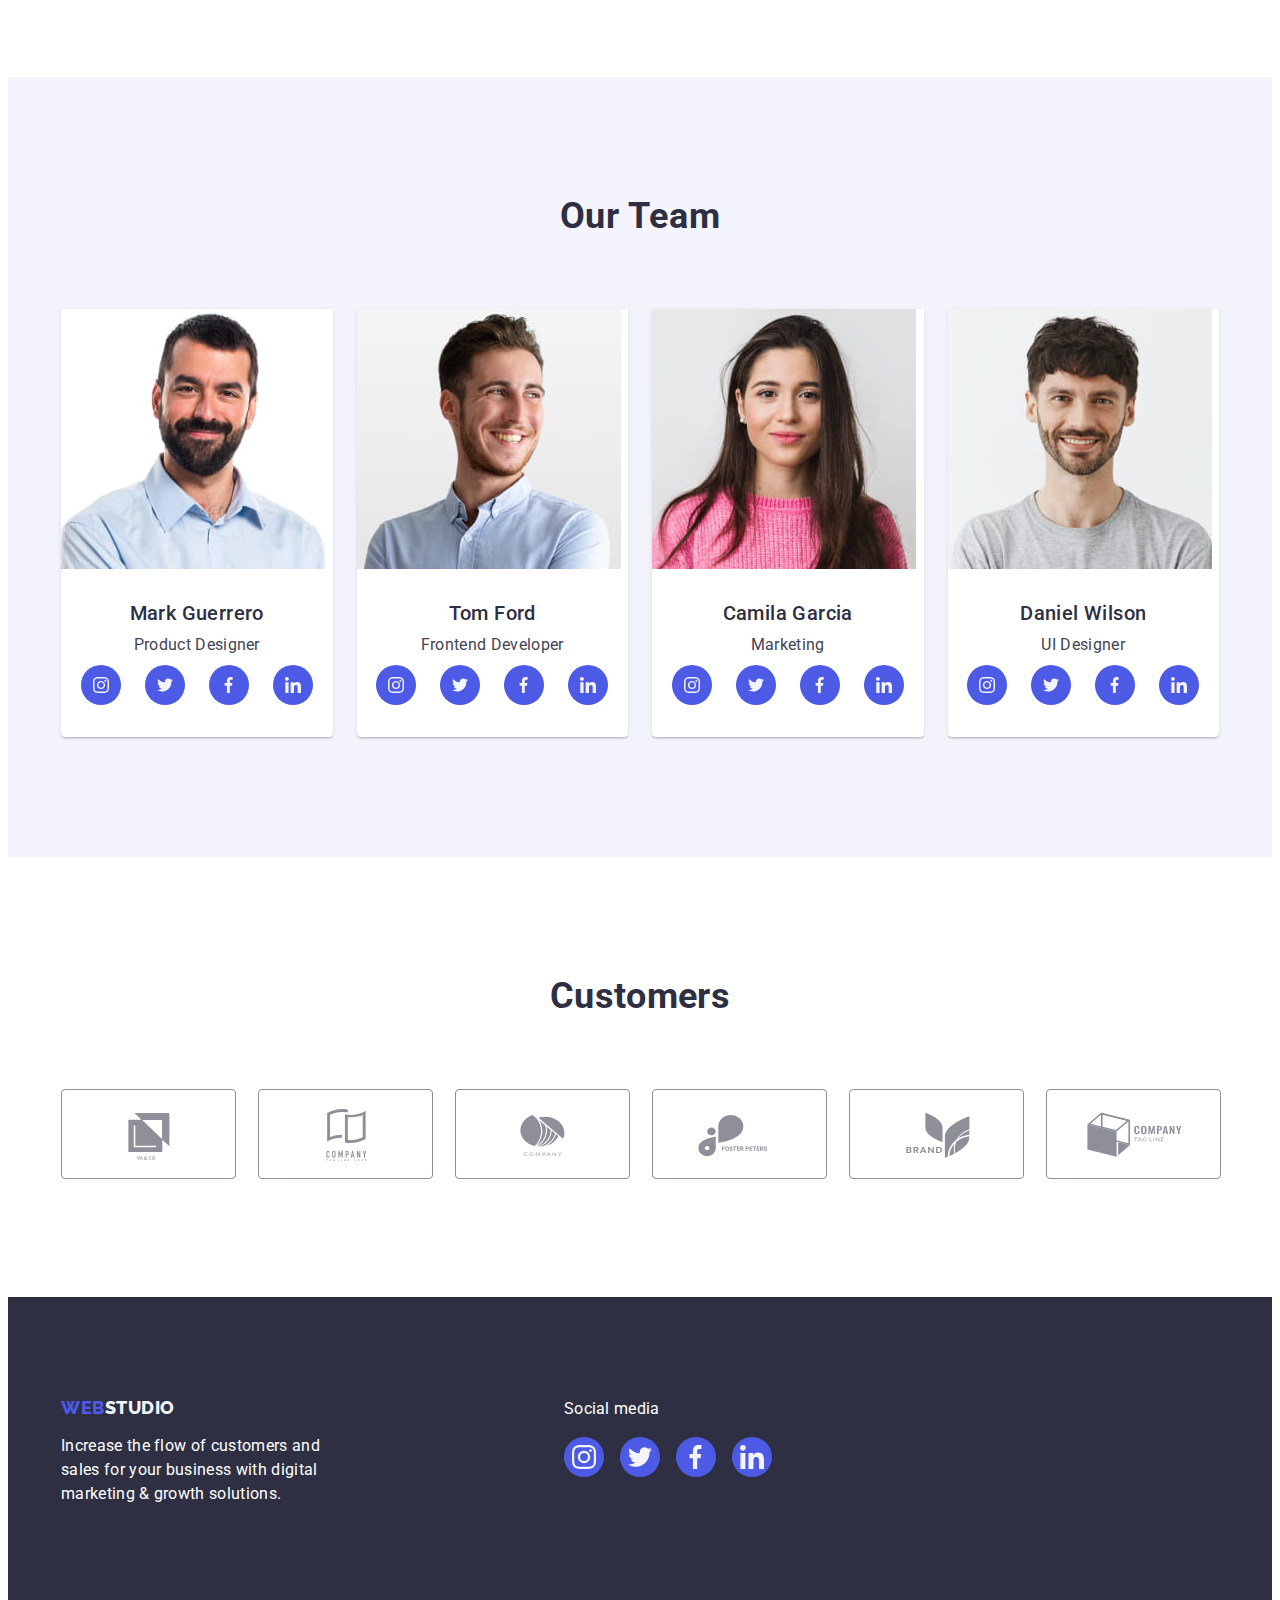
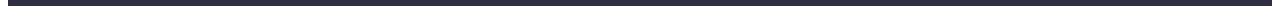
==== commit 5b15d738: "footer" ====
--- a/index.html
+++ b/index.html
@@ -329,7 +329,7 @@
     <!-- Footer section -->
     <footer class="footnote">
         <div class="footer-container container">
-            <div>
+            <div class="primary">
             <a class="footer-logo link" href="./index.html">Web<span class="footer-logo-part">Studio</span></a>
             <p class="footnote-text">Increase the flow of customers and sales for your business with digital marketing &
                 growth solutions.</p></div>
@@ -337,28 +337,28 @@
         <p class="media">Social media</p>
         <ul class="footer-social-list list">
             <li class="social-media-item">
-                <a class="social-media">
+                <a class="footer-social-media social-media">
                     <svg class="social-media-icon" width="24" height="24">
                         <use href="./images/icons.svg#icon-instagram"></use>
                     </svg>
                 </a>
             </li>
             <li class="social-media-item">
-                <a class="social-media">
+                <a class="footer-social-media social-media">
                     <svg class="social-media-icon" width="24" height="24">
                         <use href="./images/icons.svg#icon-twitter"></use>
                     </svg>
                 </a>
             </li>
             <li class="social-media-item">
-                <a class="social-media">
+                <a class="footer-social-media social-media">
                     <svg class="social-media-icon" width="24" height="24">
                         <use href="./images/icons.svg#icon-facebook"></use>
                     </svg>
                 </a>
             </li>
             <li class="social-media-item">
-                <a class="social-media">
+                <a class="footer-social-media social-media">
                     <svg class="social-media-icon" width="24" height="24">
                         <use href="./images/icons.svg#icon-linkedin"></use>
                     </svg>
--- a/css/styles.css
+++ b/css/styles.css
@@ -8,6 +8,7 @@
     --ocean-color: #404BBF;
 --header-border-color: #e7e9fc;
 --customers-link-color: #8E8F99; 
+--footer-hover-color:#31d0aa;
 
 }
 body {
@@ -330,21 +331,31 @@
 .footer-container {
     display: flex;
     align-items: baseline;
-    gap: 120px;
+}
+.primary {
+    margin-right: 120px;
 }
 .social-list {
     display: flex;
     justify-content: center;
     align-items: center;
+    gap: 24px;
 }
 .media {
     color: var(--background-color);
     font-weight: 500px;
+    margin-bottom: 16px;
     
 }
 .footer-social-list {
     gap: 16px;
-}
+    display: flex;
+}
+.footer-social-media:hover,
+.footer-social-media:focus {
+    background-color: var(--footer-hover-color);
+}
+
 .social-media {
     display: flex;
     align-items: center;
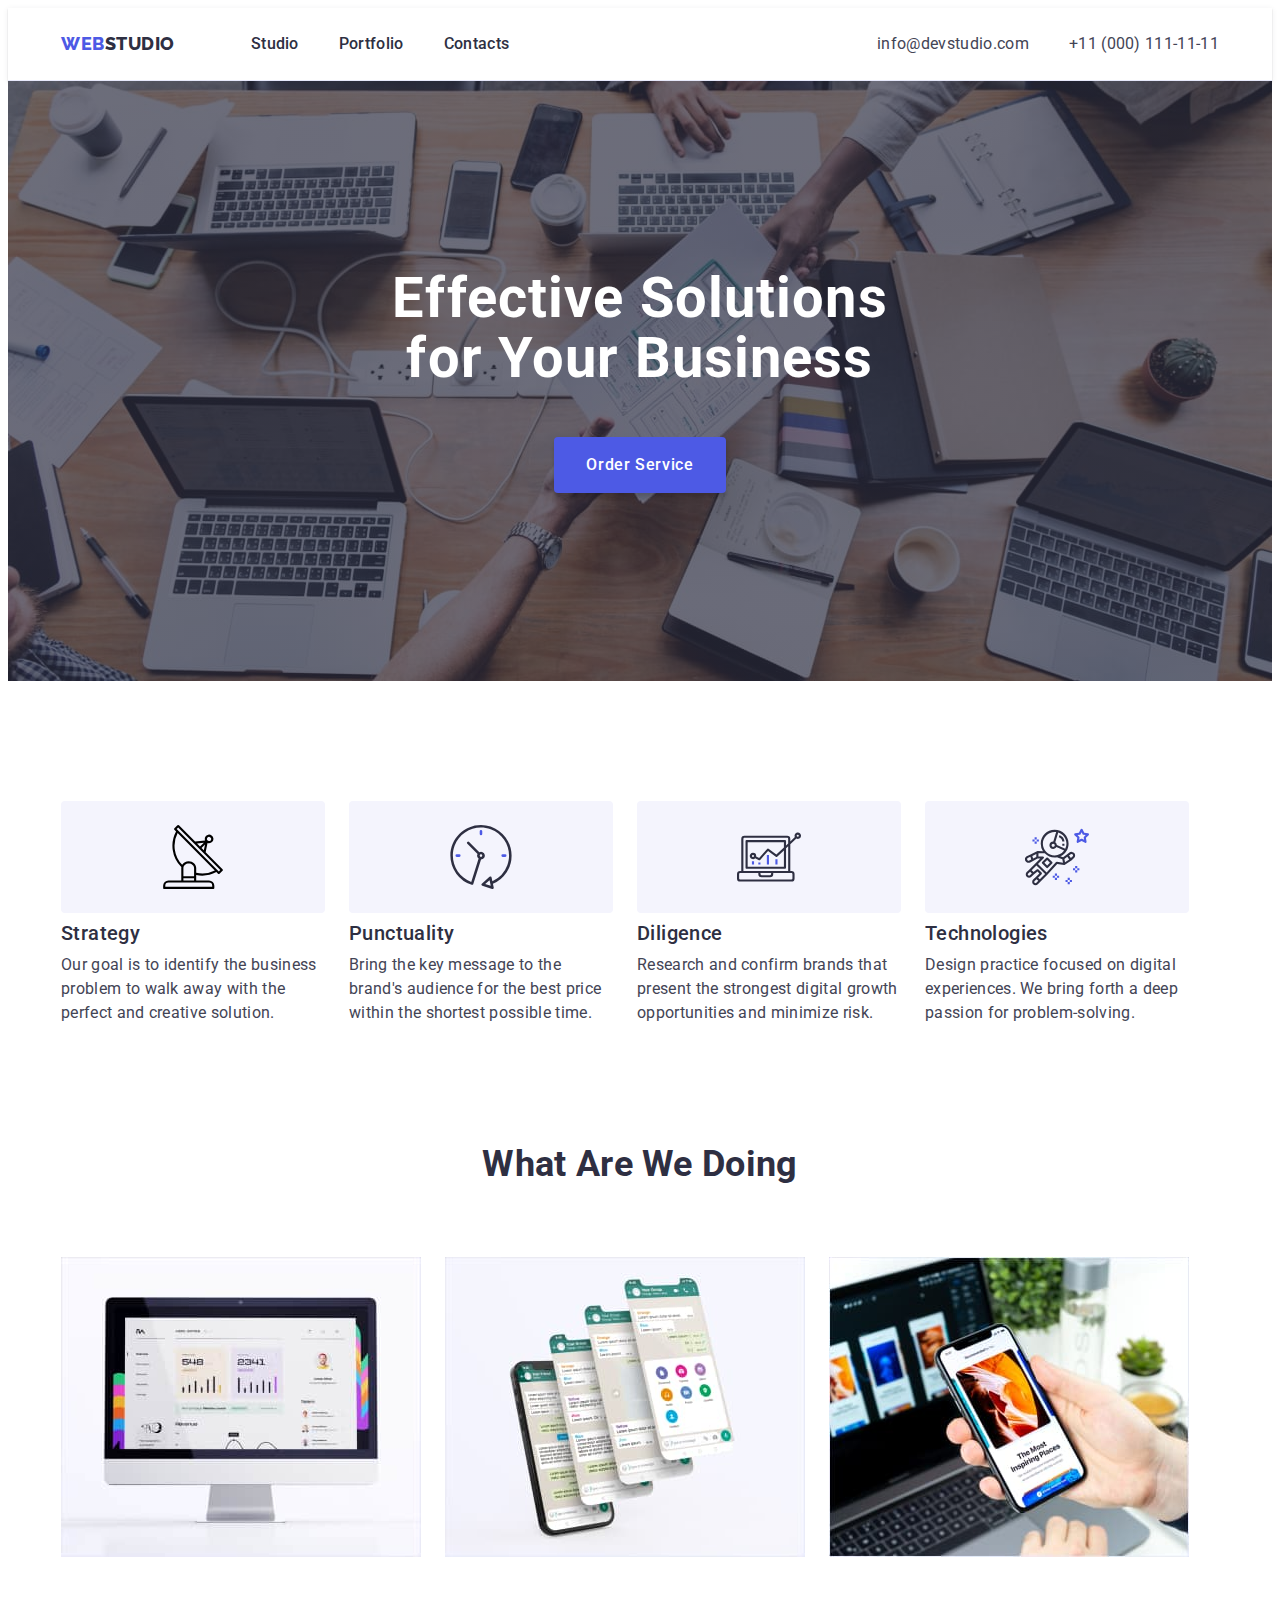
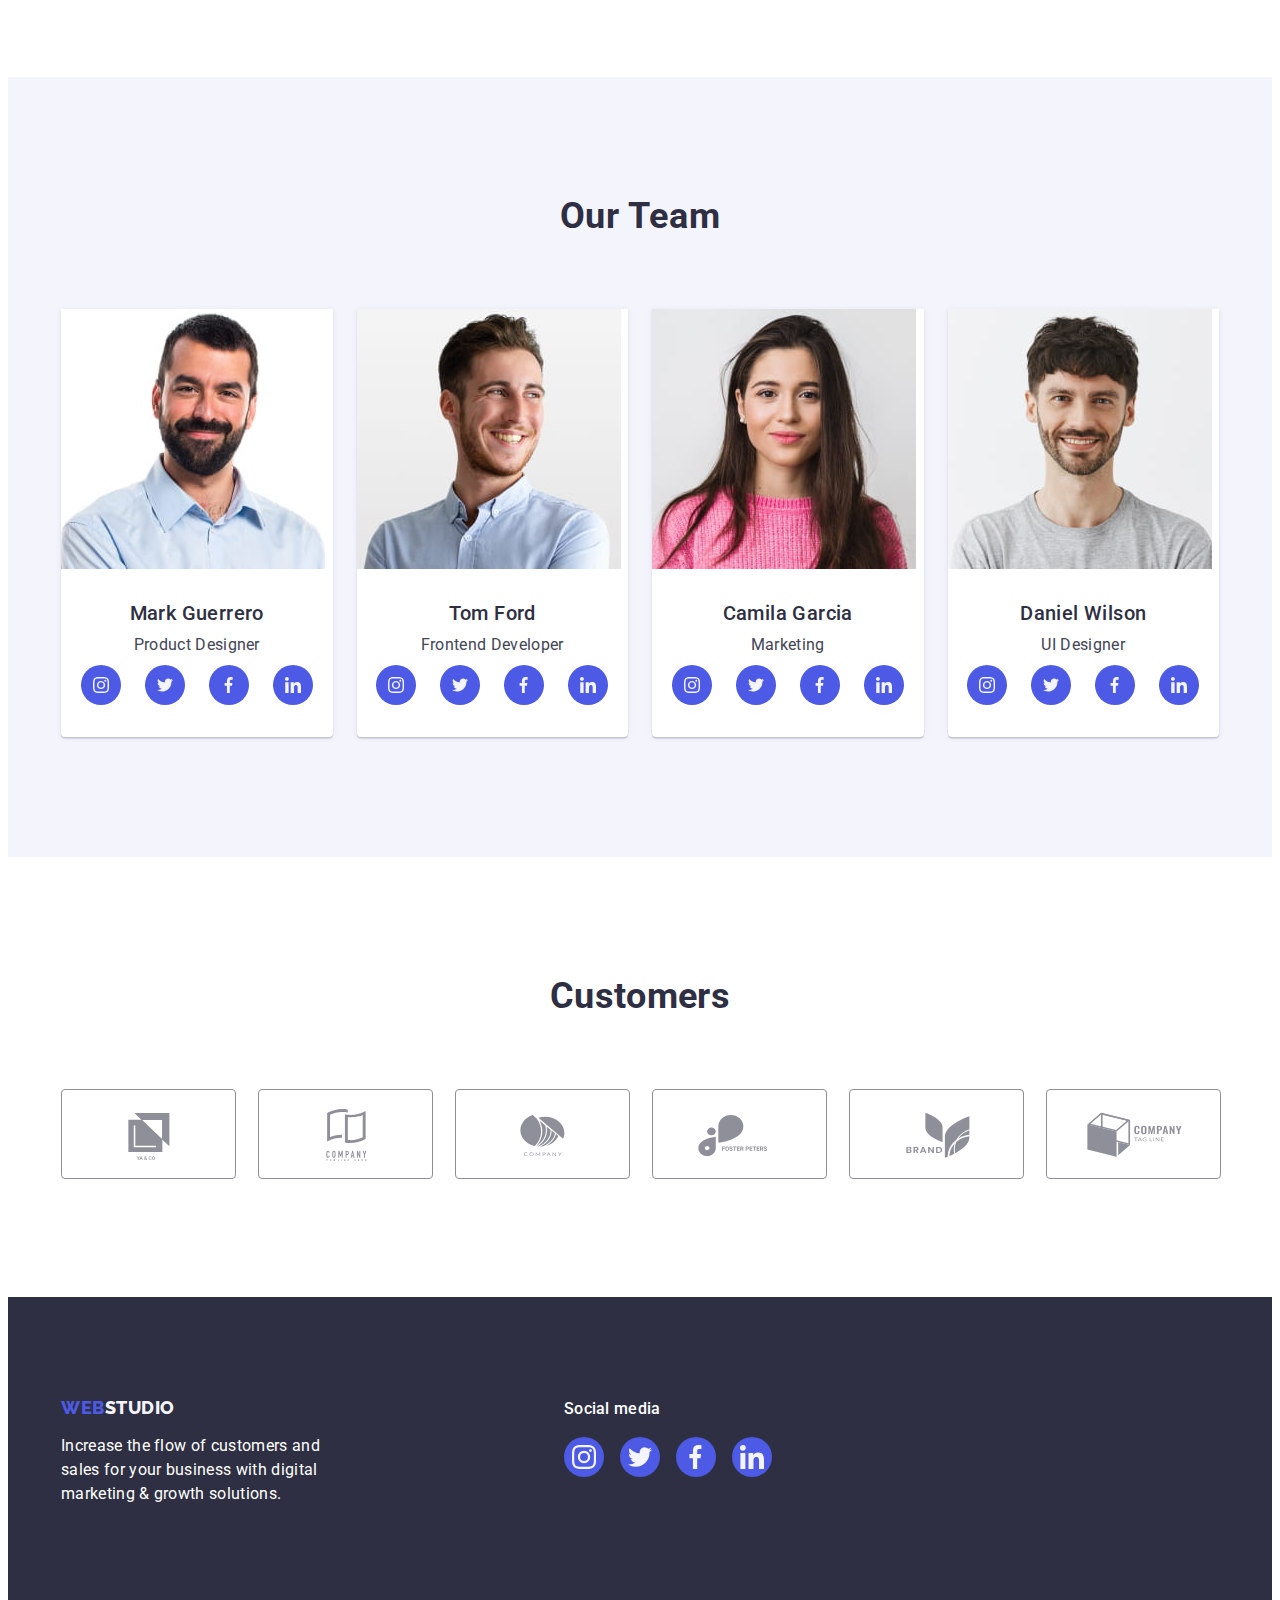
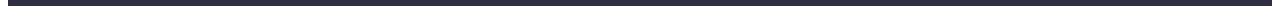
==== commit 872f1fab: "footer mistakes" ====
--- a/index.html
+++ b/index.html
@@ -316,7 +316,7 @@
                         </a>
                     </li>
                     <li class="customers-item">
-                        <a href="" class="customers-link last">
+                        <a href="" class="customers-link">
                             <svg class="customers-icon" width="104" height="56">
                                 <use href="./images/icons.svg#logo-five"></use>
                             </svg>
@@ -337,28 +337,28 @@
         <p class="media">Social media</p>
         <ul class="footer-social-list list">
             <li class="social-media-item">
-                <a class="footer-social-media social-media">
+                <a class="footer-social-media">
                     <svg class="social-media-icon" width="24" height="24">
                         <use href="./images/icons.svg#icon-instagram"></use>
                     </svg>
                 </a>
             </li>
             <li class="social-media-item">
-                <a class="footer-social-media social-media">
+                <a class="footer-social-media">
                     <svg class="social-media-icon" width="24" height="24">
                         <use href="./images/icons.svg#icon-twitter"></use>
                     </svg>
                 </a>
             </li>
             <li class="social-media-item">
-                <a class="footer-social-media social-media">
+                <a class="footer-social-media">
                     <svg class="social-media-icon" width="24" height="24">
                         <use href="./images/icons.svg#icon-facebook"></use>
                     </svg>
                 </a>
             </li>
             <li class="social-media-item">
-                <a class="footer-social-media social-media">
+                <a class="footer-social-media">
                     <svg class="social-media-icon" width="24" height="24">
                         <use href="./images/icons.svg#icon-linkedin"></use>
                     </svg>
--- a/css/styles.css
+++ b/css/styles.css
@@ -294,7 +294,7 @@
     margin-bottom: 72px;
     font-weight: 700;
     font-size: 36px;
-    line-height: 1.11;
+    line-height: 1.1;
     text-align: center;
     text-transform: capitalize;
     color: var(--title-text-color);
@@ -343,7 +343,7 @@
 }
 .media {
     color: var(--background-color);
-    font-weight: 500px;
+    font-weight: 500;
     margin-bottom: 16px;
     
 }
@@ -355,7 +355,17 @@
 .footer-social-media:focus {
     background-color: var(--footer-hover-color);
 }
-
+.footer-social-media {
+display: flex;
+align-items: center;
+justify-content: center;
+background-color: var(--accent-color);
+color: var(--secondary-white-color);
+border-radius: 50%;
+width: 100%;
+height: 100%;
+cursor: pointer;
+}
 .social-media {
     display: flex;
     align-items: center;
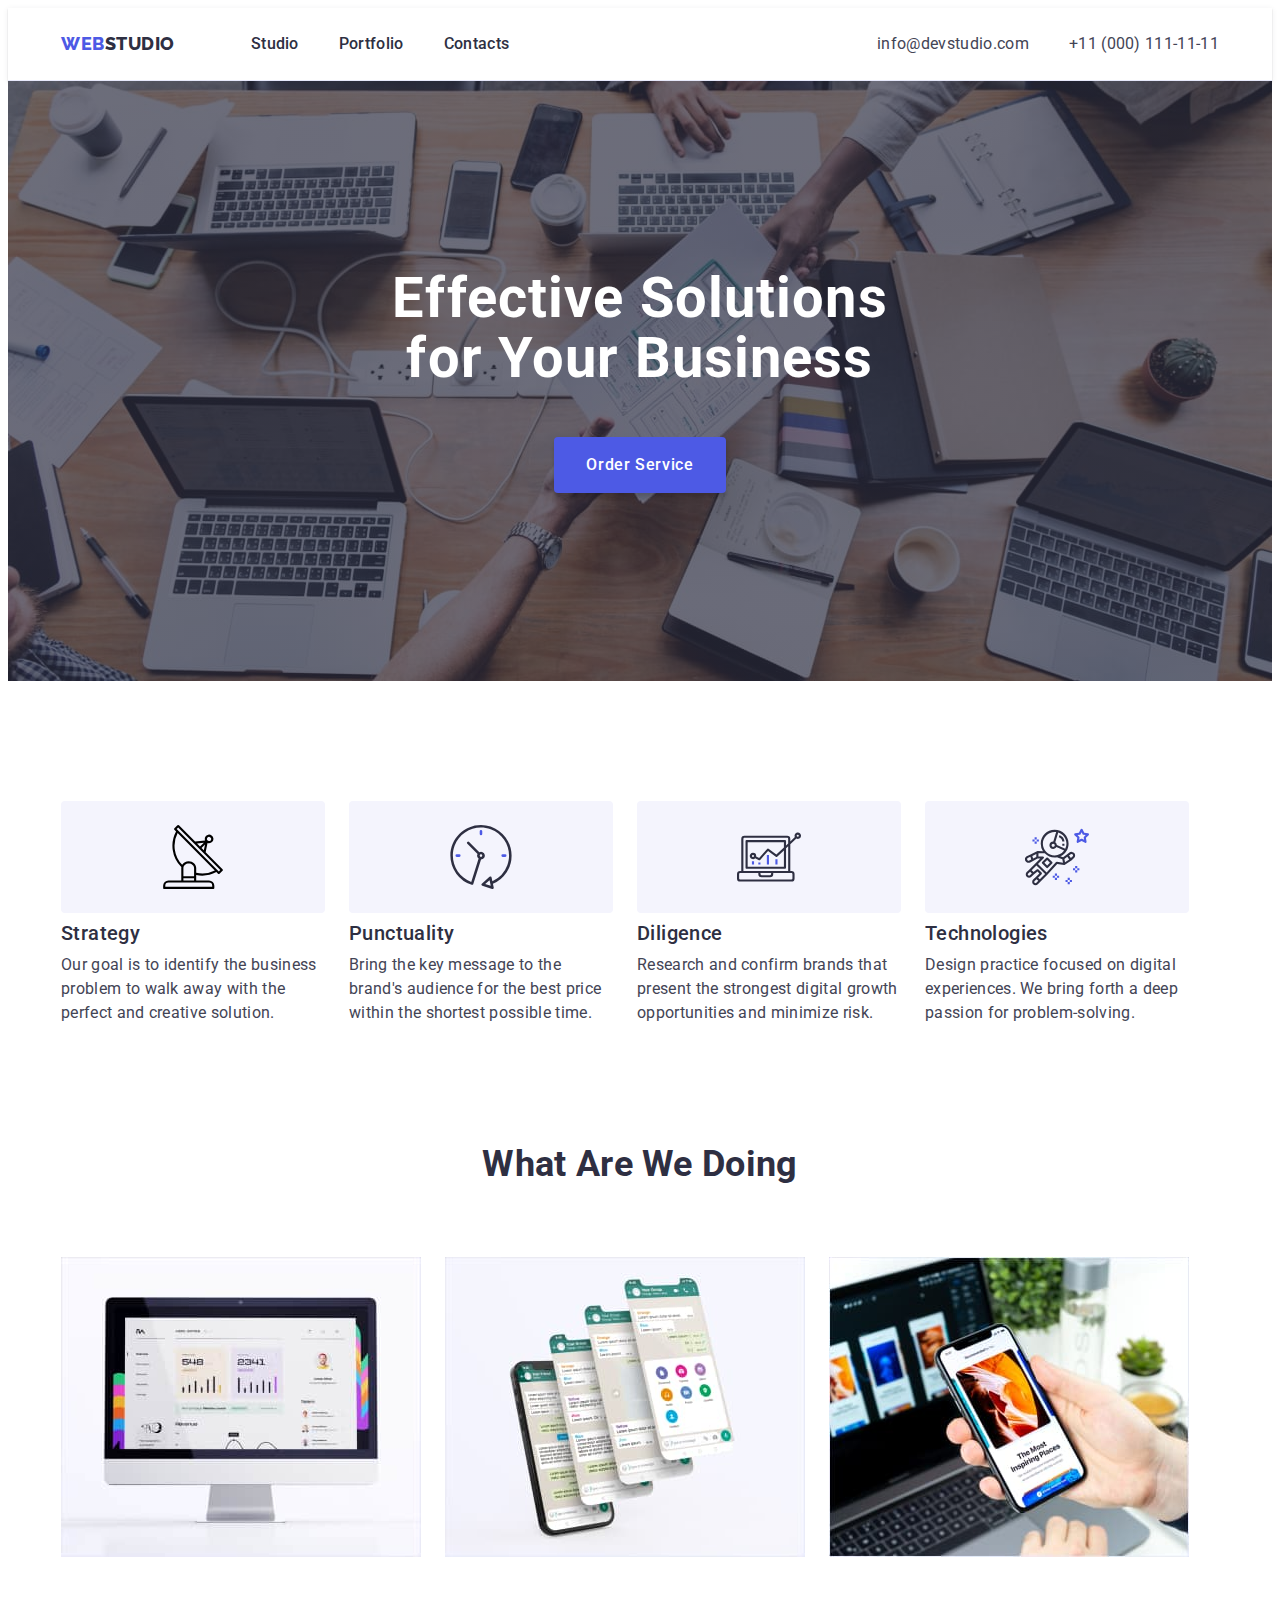
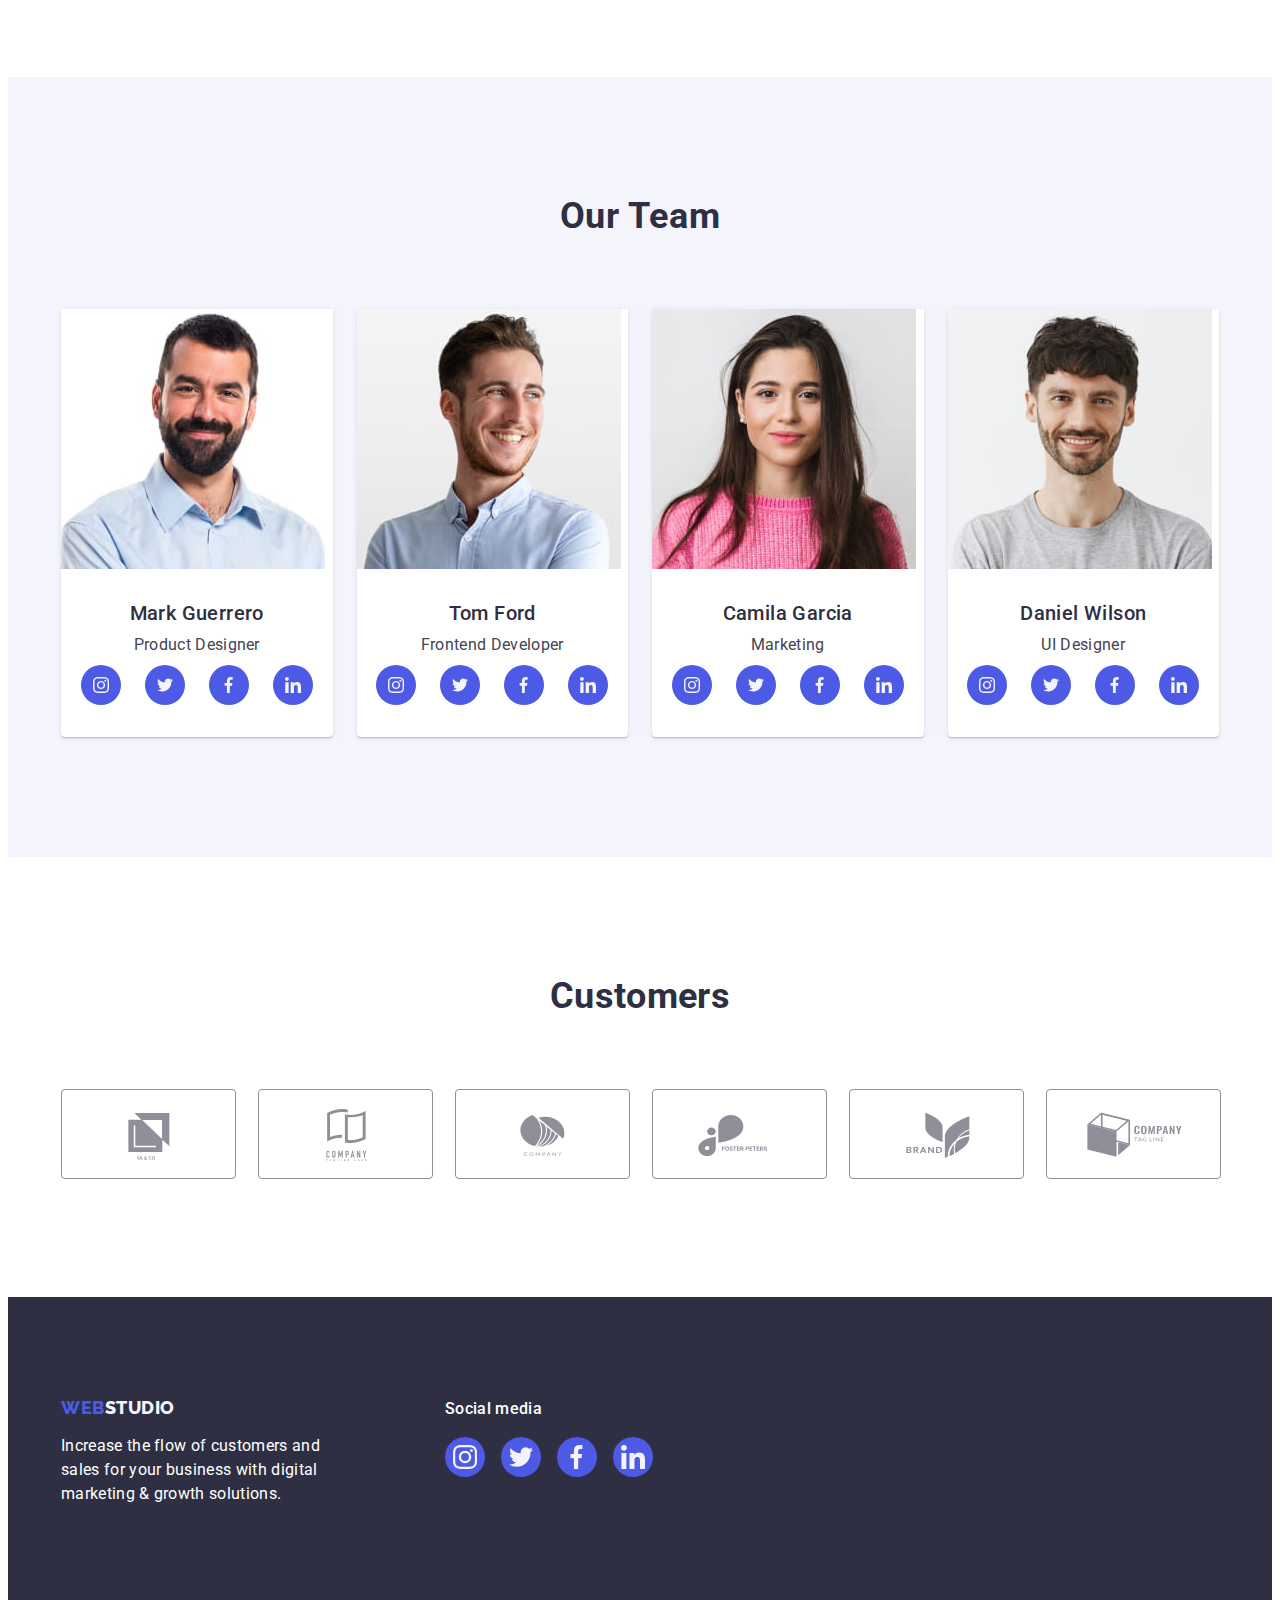
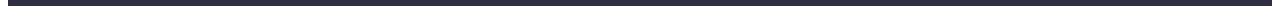
==== commit 2a03e0b5: "footer" ====
--- a/index.html
+++ b/index.html
@@ -125,28 +125,28 @@
                     <p class="team-text">Product Designer</p>
                     <ul class="social-list list">
                         <li class="social-media-item">
-                            <a class="social-media">
+                            <a href="" class="social-media">
                                 <svg class="social-media-icon" width="16" height="16">
                                     <use href="./images/icons.svg#icon-instagram"></use>
                                 </svg>
                             </a>
                         </li>
                         <li class="social-media-item">
-                            <a class="social-media">
+                            <a href="" class="social-media">
                                 <svg class="social-media-icon" width="16" height="16">
                                     <use href="./images/icons.svg#icon-twitter"></use>
                                 </svg>
                             </a>
                         </li>
                         <li class="social-media-item">
-                            <a class="social-media">
+                            <a href="" class="social-media">
                                 <svg class="social-media-icon" width="16" height="16">
                                     <use href="./images/icons.svg#icon-facebook"></use>
                                 </svg>
                             </a>
                         </li>
                         <li class="social-media-item">
-                            <a class="social-media">
+                            <a href="" class="social-media">
                                 <svg class="social-media-icon" width="16" height="16">
                                     <use href="./images/icons.svg#icon-linkedin"></use>
                                 </svg>
@@ -163,28 +163,28 @@
                         <p class="team-text">Frontend Developer</p>
                         <ul class="social-list list">
                             <li class="social-media-item">
-                                <a class="social-media">
+                                <a href="" class="social-media">
                                     <svg class="social-media-icon" width="16" height="16">
                                         <use href="./images/icons.svg#icon-instagram"></use>
                                     </svg>
                                 </a>
                             </li>
                             <li class="social-media-item">
-                                <a class="social-media">
+                                <a href="" class="social-media">
                                     <svg class="social-media-icon" width="16" height="16">
                                         <use href="./images/icons.svg#icon-twitter"></use>
                                     </svg>
                                 </a>
                             </li>
                             <li class="social-media-item">
-                                <a class="social-media">
+                                <a href="" class="social-media">
                                     <svg class="social-media-icon" width="16" height="16">
                                         <use href="./images/icons.svg#icon-facebook"></use>
                                     </svg>
                                 </a>
                             </li>
                             <li class="social-media-item">
-                                <a class="social-media">
+                                <a href="" class="social-media">
                                     <svg class="social-media-icon" width="16" height="16">
                                         <use href="./images/icons.svg#icon-linkedin"></use>
                                     </svg>
@@ -201,28 +201,28 @@
                         <p class="team-text">Marketing</p>
                         <ul class="social-list list">
                             <li class="social-media-item">
-                                <a class="social-media">
+                                <a href="" class="social-media">
                                     <svg class="social-media-icon" width="16" height="16">
                                         <use href="./images/icons.svg#icon-instagram"></use>
                                     </svg>
                                 </a>
                             </li>
                             <li class="social-media-item">
-                                <a class="social-media">
+                                <a href="" class="social-media">
                                     <svg class="social-media-icon" width="16" height="16">
                                         <use href="./images/icons.svg#icon-twitter"></use>
                                     </svg>
                                 </a>
                             </li>
                             <li class="social-media-item">
-                                <a class="social-media">
+                                <a href="" class="social-media">
                                     <svg class="social-media-icon" width="16" height="16">
                                         <use href="./images/icons.svg#icon-facebook"></use>
                                     </svg>
                                 </a>
                             </li>
                             <li class="social-media-item">
-                                <a class="social-media">
+                                <a href="" class="social-media">
                                     <svg class="social-media-icon" width="16" height="16">
                                         <use href="./images/icons.svg#icon-linkedin"></use>
                                     </svg>
@@ -240,28 +240,28 @@
                         <p class="team-text">UI Designer</p>
                         <ul class="social-list list">
                             <li class="social-media-item">
-                                <a class="social-media">
+                                <a href="" class="social-media">
                                     <svg class="social-media-icon" width="16" height="16">
                                         <use href="./images/icons.svg#icon-instagram"></use>
                                     </svg>
                                 </a>
                             </li>
                             <li class="social-media-item">
-                                <a class="social-media">
+                                <a href="" class="social-media">
                                     <svg class="social-media-icon" width="16" height="16">
                                         <use href="./images/icons.svg#icon-twitter"></use>
                                     </svg>
                                 </a>
                             </li>
                             <li class="social-media-item">
-                                <a class="social-media">
+                                <a href="" class="social-media">
                                     <svg class="social-media-icon" width="16" height="16">
                                         <use href="./images/icons.svg#icon-facebook"></use>
                                     </svg>
                                 </a>
                             </li>
                             <li class="social-media-item">
-                                <a class="social-media">
+                                <a href="" class="social-media">
                                     <svg class="social-media-icon" width="16" height="16">
                                         <use href="./images/icons.svg#icon-linkedin"></use>
                                     </svg>
@@ -326,7 +326,7 @@
             </div>
         </section>
     </main>
-    <!-- Footer section -->
+   <!-- Footer section -->
     <footer class="footnote">
         <div class="footer-container container">
             <div class="primary">
@@ -337,28 +337,28 @@
         <p class="media">Social media</p>
         <ul class="footer-social-list list">
             <li class="social-media-item">
-                <a class="footer-social-media">
+                <a class="footer-social-media" href="">
                     <svg class="social-media-icon" width="24" height="24">
                         <use href="./images/icons.svg#icon-instagram"></use>
                     </svg>
                 </a>
             </li>
             <li class="social-media-item">
-                <a class="footer-social-media">
-                    <svg class="social-media-icon" width="24" height="24">
+                <a class="footer-social-media" href="">
+                    <svg class="s ocial-media-icon" width="24" height="24">
                         <use href="./images/icons.svg#icon-twitter"></use>
                     </svg>
                 </a>
             </li>
             <li class="social-media-item">
-                <a class="footer-social-media">
+                <a class="footer-social-media" href="">
                     <svg class="social-media-icon" width="24" height="24">
                         <use href="./images/icons.svg#icon-facebook"></use>
                     </svg>
                 </a>
             </li>
             <li class="social-media-item">
-                <a class="footer-social-media">
+                <a class="footer-social-media" href="">
                     <svg class="social-media-icon" width="24" height="24">
                         <use href="./images/icons.svg#icon-linkedin"></use>
                     </svg>
--- a/css/styles.css
+++ b/css/styles.css
@@ -313,20 +313,24 @@
     height: 100%;
     color: var(--customers-link-color);
 }
+
 .customers-link:hover,
 .customers-link:focus {
     border-color: var(--ocean-color);
     color: var(--ocean-color);
 }
+
 .last {
     margin-right: 0;
 }
 
 .customers-icon {
+    fill: currentColor;
     height: 56px;
     width: 104px;
-    fill: currentColor;
-}
+}
+
+
 /* Footer */
 .footer-container {
     display: flex;
@@ -350,10 +354,6 @@
 .footer-social-list {
     gap: 16px;
     display: flex;
-}
-.footer-social-media:hover,
-.footer-social-media:focus {
-    background-color: var(--footer-hover-color);
 }
 .footer-social-media {
 display: flex;
@@ -366,6 +366,10 @@
 height: 100%;
 cursor: pointer;
 }
+.footer-social-media:hover,
+.footer-social-media:focus {
+    background-color: var(--footer-hover-color);
+}
 .social-media {
     display: flex;
     align-items: center;
@@ -407,7 +411,6 @@
 .footer-logo {
     display: inline-block;
     margin-bottom: 16px;
-    margin-right: 269px;
     color: var(--accent-color);
     font-family: Raleway, sans-serif;
         font-weight: 800;
